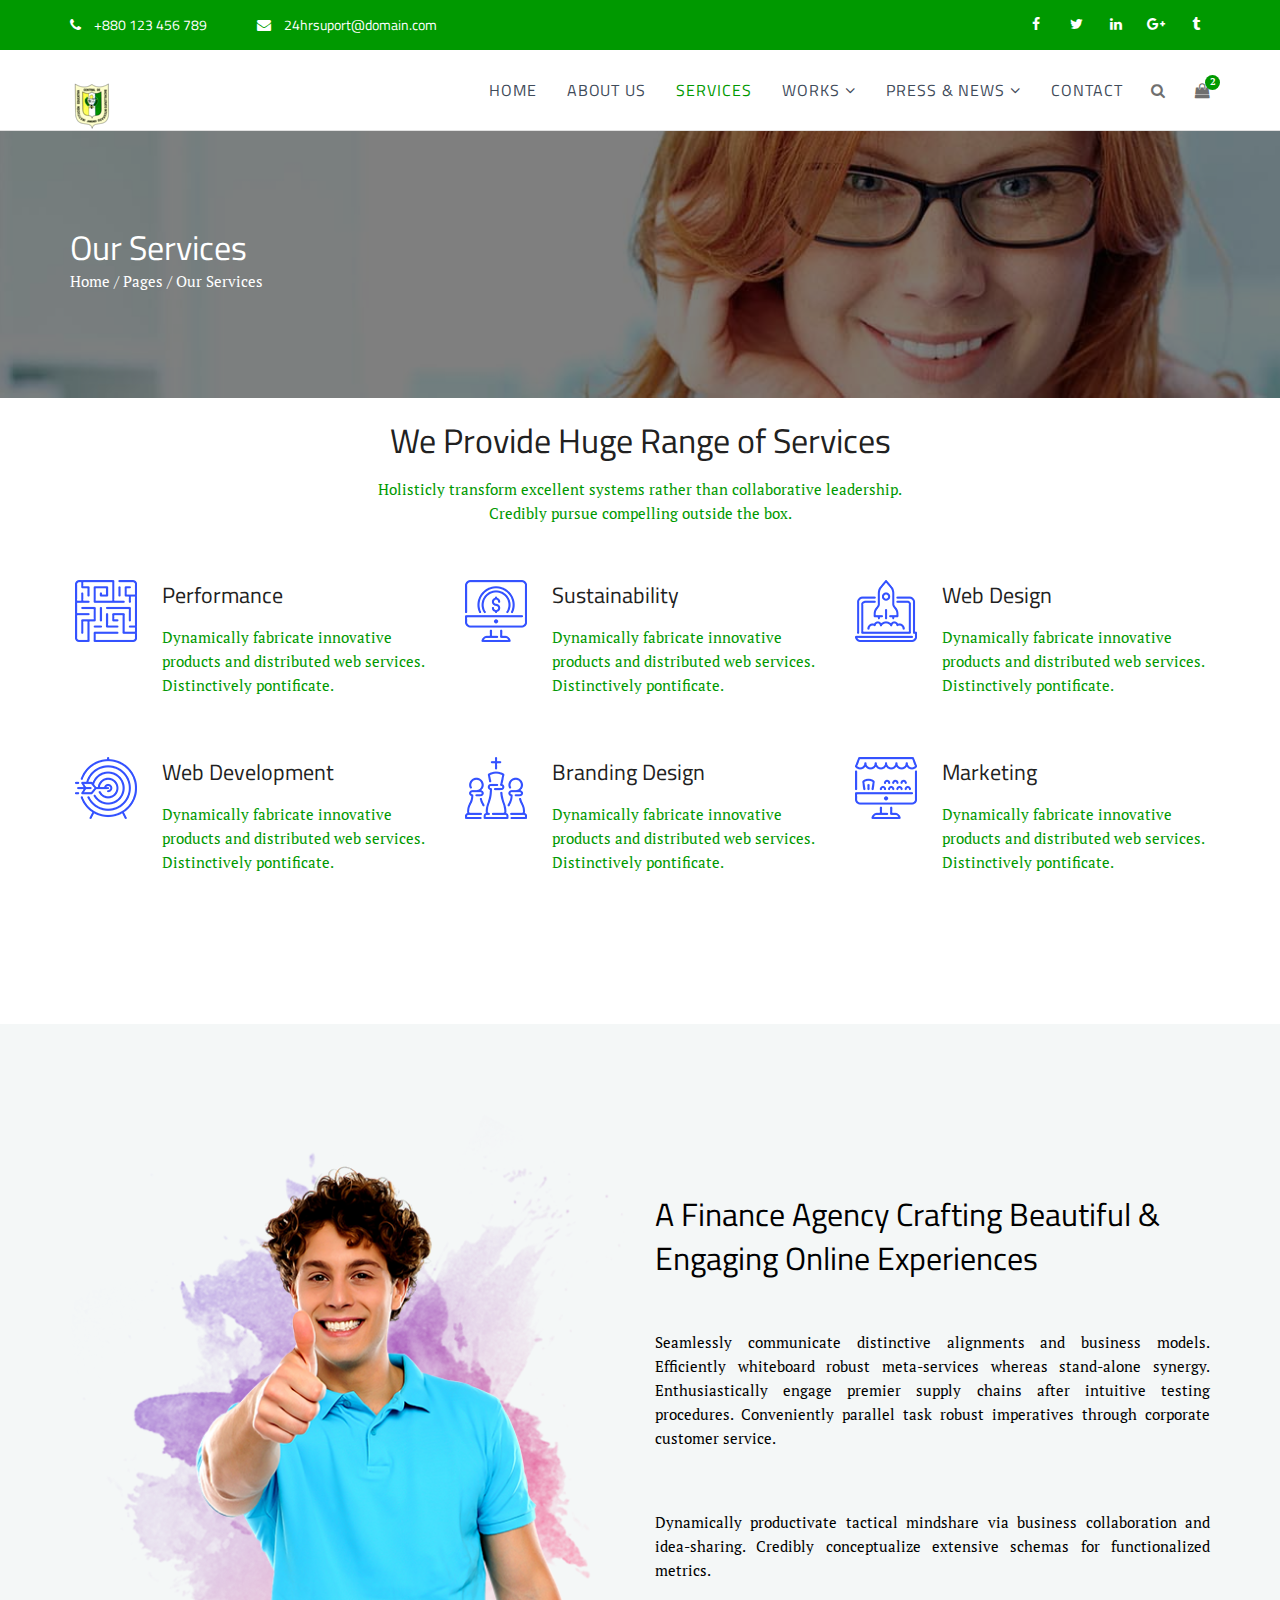
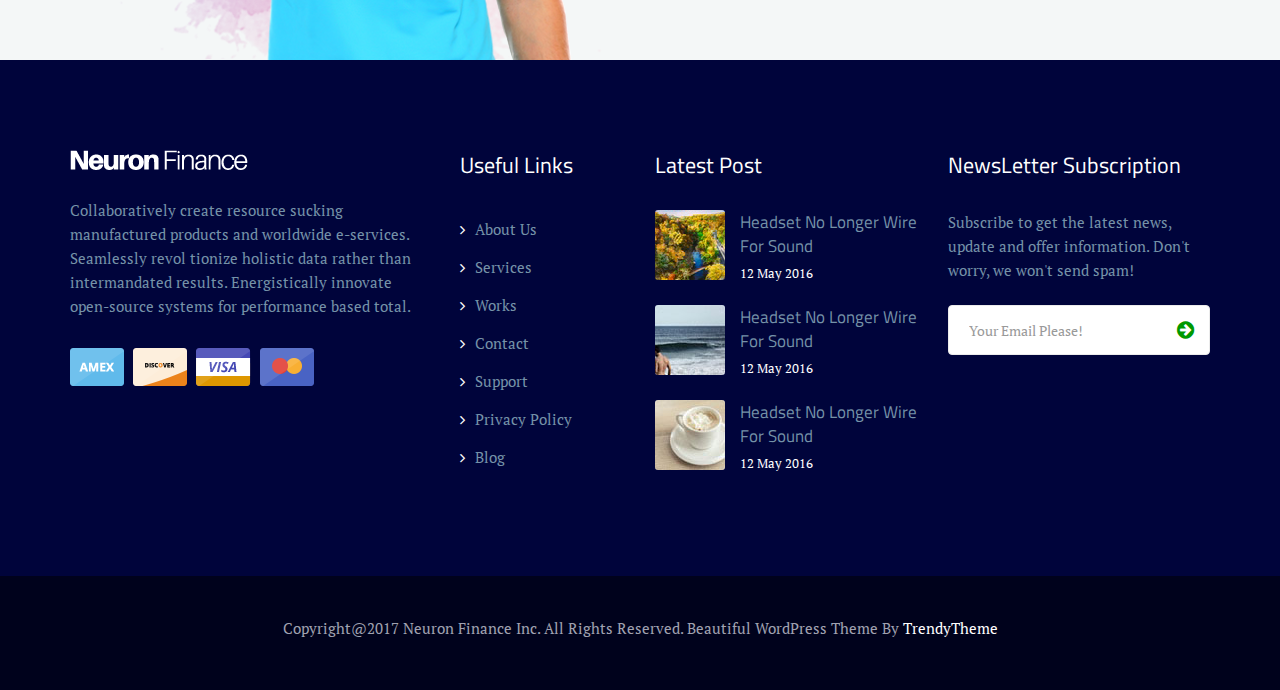
==== services.html @ 50c9bd7b "Initial commit web html template" ====
<!DOCTYPE html>
<html lang="en">
	<head>
		<meta charset="utf-8">
		<meta http-equiv="X-UA-Compatible" content="IE=edge">
		<meta name="viewport" content="width=device-width, initial-scale=1">
        <meta name="description" content="Neuron Finance is a finance, corporate and business HTML template">
        <meta name="keywords" content="advisor, corporate accountant, finance, financial, insurance, investment, consultation">
        <meta name="author" content="trendytheme.net">

		<title>Neuron Finance</title>

        <!--  favicon -->
        <link rel="shortcut icon" href="assets/img/ico/favicon.png">
        <!--  apple-touch-icon -->
        <link rel="apple-touch-icon-precomposed" sizes="144x144" href="assets/img/ico/apple-touch-icon-144-precomposed.png">
        <link rel="apple-touch-icon-precomposed" sizes="114x114" href="assets/img/ico/apple-touch-icon-114-precomposed.png">
        <link rel="apple-touch-icon-precomposed" sizes="72x72" href="assets/img/ico/apple-touch-icon-72-precomposed.png">
        <link rel="apple-touch-icon-precomposed" href="assets/img/ico/apple-touch-icon-57-precomposed.png">

		<!-- animate CSS -->
		<link rel="stylesheet" href="assets/css/animate.min.css" media="all" />
		<!-- FontAwesome CSS -->
		<link rel="stylesheet" href="assets/fonts/font-awesome/css/font-awesome.min.css" media="all" />
		<!-- Owl Carousel -->
		<link rel="stylesheet" href="assets/css/owl.carousel.min.css" media="all" />
		<!-- Bootsnav Menu -->
		<link rel="stylesheet" href="assets/css/bootsnav.css" media="all" />
		<!-- Bootstrap -->
		<link rel="stylesheet"  href="assets/bootstrap/css/bootstrap.min.css" media="all" />
		<!-- Style CSS -->
		<link rel="stylesheet" type="text/css" href="style.css" media="all" />


		<!-- HTML5 shim and Respond.js for IE8 support of HTML5 elements and media queries -->
		<!-- WARNING: Respond.js doesn't work if you view the page via file:// -->
		<!--[if lt IE 9]>
		  <script src="https://oss.maxcdn.com/html5shiv/3.7.3/html5shiv.min.js"></script>
		  <script src="https://oss.maxcdn.com/respond/1.4.2/respond.min.js"></script>
		<![endif]-->
	</head>


	<body>
	
		<!-- ::::::::::::::::::::: Header Section:::::::::::::::::::::::::: -->
		<header>
			<!-- start top bar -->
			<div class="header-top-area">
				<div class="container">
					<div class="row">
						<div class="col-sm-8 hidden-xs">
							<div class="contact">
								<p>
									<i class="fa fa-phone"></i>
									+880 123 456 789
								</p>
								<p>
									<i class="fa fa-envelope"></i>
									<a href="#">24hrsuport@domain.com</a>
								</p>
							</div><!-- /.contact -->
						</div><!-- /.col-sm-8 -->
						
						<div class="col-sm-4">
							<div class="social-icon">
								<ul>
									<li><a href=""><i class="fa fa-facebook"></i></a></li>
									<li><a href=""><i class="fa fa-twitter"></i></a></li>
									<li><a href=""><i class="fa fa-linkedin"></i></a></li>
									<li><a href=""><i class="fa fa-google-plus"></i></a></li>
									<li><a href=""><i class="fa fa-tumblr"></i></a></li>
								</ul>
							</div><!-- /.social-icon -->
						</div><!-- /.col-sm-4 -->
					</div><!-- /.row -->
				</div><!-- /.container -->
			</div><!-- end top bar -->
			
	        <!-- Start Navigation -->
	        <nav class="navbar navbar-default navbar-sticky bootsnav">
	            <!-- Start Top Search -->
	            <div class="top-search">
	                <div class="container">
	                    <div class="input-group">
	                        <span class="input-group-addon"><i class="fa fa-search"></i></span>
	                        <input type="text" class="form-control" placeholder="Search">
	                        <span class="input-group-addon close-search"><i class="fa fa-times"></i></span>
	                    </div>
	                </div>
	            </div>
	            <!-- End Top Search -->

	            <div class="container">
	                <!-- Start Atribute Navigation -->
	                <div class="attr-nav">
	                    <ul>
	                        <li class="search"><a href="#"><i class="fa fa-search"></i></a></li>
	                        <li class="dropdown">
	                            <a href="#" class="dropdown-toggle" data-toggle="dropdown" >
	                                <i class="fa fa-shopping-bag"></i>
	                                <span class="badge">2</span>
	                            </a>
	                            <ul class="dropdown-menu cart-list">
	                                <li>
	                                    <a href="#" class="photo"><img src="assets/img/cart-1.jpg" class="cart-thumb" alt="" /></a>
	                                    <h2><a href="#">Denim SlimFit Shirt </a></h2>
	                                    <p>2x - <span class="price">$19.99</span></p>
	                                </li>
	                                <li>
	                                    <a href="#" class="photo"><img src="assets/img/cart-3.jpg" class="cart-thumb" alt="" /></a>
	                                    <h2><a href="#">Denim Polo Shirt</a></h2>
	                                    <p>2x - <span class="price">$12.99</span></p>
	                                </li>
	                                <li class="total">
	                                    <span class="pull-right"><strong>Total</strong>: $320.00</span>
	                                    <a href="#" class="btn btn-primary btn-sm btn-cart">Cart</a>
	                                </li>
	                            </ul>
	                        </li>
	                    </ul>
	                </div>
	                <!-- End Atribute Navigation -->

	                <!-- Start Header Navigation -->
	                <div class="navbar-header">
	                    <button type="button" class="navbar-toggle" data-toggle="collapse" data-target="#navbar-menu">
	                        <i class="fa fa-bars"></i>
	                    </button>
	                    <a class="navbar-brand" href="index.html"><img src="assets/img/logo.png" class="logo logo-scrolled" alt=""></a>
	                </div>
	                <!-- End Header Navigation -->

	                <!-- Collect the nav links, forms, and other content for toggling -->
	                <div class="collapse navbar-collapse" id="navbar-menu">
	                    <ul class="nav navbar-nav navbar-right" data-in="" data-out="">
	                        <li><a href="index.html">Home</a></li>
	                        <li><a href="about.html">About Us</a></li>
	                        <li class="active"><a href="services.html">Services</a></li>
	                        <li class="dropdown">
	                            <a href="#" class="dropdown-toggle" data-toggle="dropdown" >Works</a>
	                            <ul class="dropdown-menu">
	                                <li><a href="portfolio.html">Work Showcase</a></li>
	                                <li><a href="portfolio-details.html">Work Details</a></li>
	                            </ul>
	                        </li>
	                        <li class="dropdown">
	                            <a href="#" class="dropdown-toggle" data-toggle="dropdown" >Press &amp; News</a>
	                            <ul class="dropdown-menu">
	                                <li><a href="blog.html">News Standard</a></li>
	                                <li><a href="blog-details.html">News Details</a></li>
	                                <li><a href="typography.html">Typography</a></li>
	                            </ul>
	                        </li>
	                        <li><a href="contact.html">Contact</a></li>
	                    </ul>
	                </div><!-- /.navbar-collapse -->
	            </div>
	        </nav>
	        <!-- End Navigation -->
	        <div class="clearfix"></div>
		</header> <!-- end header -->

		<!-- ::::::::::::::::::::: start breadcrumb:::::::::::::::::::::::::: -->
		<section class="page-title">
			<div class="container">
				<div class="row">
					<div class="col-md-12">
						<!-- breadcrumb content -->
						<div class="page-breadcrumbd">
							<h2>Our Services</h2>
							<p><a href="index.html">Home</a> / <a href="">Pages</a> / Our Services</p>
						</div><!-- end breadcrumb content -->
					</div>
				</div>
			</div>
		</section><!-- end breadcrumb -->
	

		<!-- ::::::::::::::::::::: Services Section:::::::::::::::::::::::::: -->
		<section class="section-padding">
			<div class="container">
				<div class="row">
					<div class="col-md-offset-2 col-md-8 col-lg-offset-3 col-lg-6">
						<!-- service title -->
						<div class="template-title text-center">
							<h2>We Provide Huge Range of Services</h2>
							<p>Holisticly transform excellent systems rather than collaborative leadership. Credibly pursue compelling outside the box.</p>
						</div>
					</div>
				</div>
				
				<div class="row">
					<!-- single service -->
					<div class="col-sm-6 col-md-4">
						<div class="services-tiem">
							<img class="hvr-buzz-out" src="assets/img/services/1.png" alt="" />
							<h3><a href="">Performance</a></h3>
							<p>Dynamically fabricate innovative products and distributed web services. Distinctively pontificate.</p>
						</div>
					</div>
					<!-- single service -->
					<div class="col-sm-6 col-md-4">
						<div class="services-tiem">
							<img src="assets/img/services/2.png" alt="" />
							<h3><a href="">Sustainability</a></h3>
							<p>Dynamically fabricate innovative products and distributed web services. Distinctively pontificate.</p>
						</div>
					</div>
					<!-- single service -->
					<div class="col-sm-6 col-md-4">
						<div class="services-tiem">
							<img src="assets/img/services/3.png" alt="" />
							<h3><a href="">Web Design</a></h3>
							<p>Dynamically fabricate innovative products and distributed web services. Distinctively pontificate.</p>
						</div>
					</div>
					<!-- single service -->
					<div class="col-sm-6 col-md-4">
						<div class="services-tiem">
							<img src="assets/img/services/4.png" alt="" />
							<h3><a href="">Web Development</a></h3>
							<p>Dynamically fabricate innovative products and distributed web services. Distinctively pontificate.</p>
						</div>
					</div>
					<!-- single service -->
					<div class="col-sm-6 col-md-4">
						<div class="services-tiem">
							<img src="assets/img/services/5.png" alt="" />
							<h3><a href="">Branding Design</a></h3>
							<p>Dynamically fabricate innovative products and distributed web services. Distinctively pontificate.</p>
						</div>
					</div>
					<!-- single service -->
					<div class="col-sm-6 col-md-4">
						<div class="services-tiem">
							<img src="assets/img/services/6.png" alt="" />
							<h3><a href="">Marketing </a></h3>
							<p>Dynamically fabricate innovative products and distributed web services. Distinctively pontificate.</p>
						</div>
					</div>
				</div>
			</div>
		</section><!-- end services section -->
	

		<!-- ::::::::::::::::::::: Block Content :::::::::::::::::::::::::: -->
		<section class="block block2">
			<div class="container">
				<div class="row">
					<!-- block image -->
					<div class="col-md-6">
						<div class="block-img">
							<img src="assets/img/homepageblock2.png" alt="" />
						</div>
					</div>
					<!-- block content -->
					<div class="col-md-6">
						<div class="block-text">
							<h2>A Finance Agency Crafting Beautiful & Engaging Online Experiences</h2>
							<p>Seamlessly communicate distinctive alignments and business models. Efficiently whiteboard robust meta-services whereas stand-alone synergy. Enthusiastically engage premier supply chains after intuitive testing procedures. Conveniently parallel task robust imperatives through corporate customer service. </p> 
							
							<p>Dynamically productivate tactical mindshare via business collaboration and idea-sharing. Credibly conceptualize extensive schemas for functionalized metrics. </p>
						</div>
					</div>
					
				</div>
			</div>
		</section><!-- block area end -->


		<!-- ::::::::::::::::::::: Footer Section:::::::::::::::::::::::::: -->
		<footer>
			<div class="primary-footer">
				<div class="container">
					<div class="row">
						<!-- start single footer widget -->
						<div class="col-sm-6 col-md-4">
							<div class="footer-widget about-us">
								<a href="index.html"><img src="assets/img/logo-white.png" alt="" /></a>
								<p>Collaboratively create resource sucking manufactured products and worldwide e-services. Seamlessly revol tionize holistic data rather than intermandated results. Energistically innovate open-source systems for performance based total.</p>
								<div class="online-card">
									<a href="#"><img src="assets/img/online-card/1.png" alt="" /></a>
									<a href="#"><img src="assets/img/online-card/2.png" alt="" /></a>
									<a href="#"><img src="assets/img/online-card/3.png" alt="" /></a>
									<a href="#"><img src="assets/img/online-card/4.png" alt="" /></a>
								</div>
							</div>
						</div><!-- end single footer widget -->
						
						<!-- start single footer widget -->
						<div class="col-sm-6 col-md-2">
							<div class="footer-widget usefull-link">
								<h3>Useful Links</h3>
								<ul> 
									<li><a href="#"><i class="fa fa-angle-right"></i>About Us</a></li>
									<li><a href="#"><i class="fa fa-angle-right"></i>Services</a></li>
									<li><a href="#"><i class="fa fa-angle-right"></i>Works</a></li>
									<li><a href="#"><i class="fa fa-angle-right"></i>Contact</a></li>
									<li><a href="#"><i class="fa fa-angle-right"></i>Support</a></li>
									<li><a href="#"><i class="fa fa-angle-right"></i>Privacy Policy</a></li>
									<li><a href="#"><i class="fa fa-angle-right"></i>Blog</a></li>
								</ul>
							</div>
						</div><!-- end single footer widget -->
						
						<!-- start single footer widget -->
						<div class="col-sm-6 col-md-3">
							<div class="footer-widget latest-post">
								<h3>Latest Post</h3>
								<ul>
									<li>
										<img src="assets/img/latest-post/1.png" alt="" />
										<p><a href="#">Headset No Longer Wire For Sound</a></p>
										<span>12 May 2016</span>
										
									</li>
									<li>
										<img src="assets/img/latest-post/2.png" alt="" />
										<p><a href="#">Headset No Longer Wire For Sound</a></p>
										<span>12 May 2016</span>
										
									</li>
									<li>
										<img src="assets/img/latest-post/3.png" alt="" />
										<p><a href="#">Headset No Longer Wire For Sound</a></p>
										<span>12 May 2016</span>
										
									</li>
									
								</ul>
							</div>
						</div><!-- end single footer widget -->
						
						<!-- start single footer widget -->
						<div class="col-sm-6 col-md-3">
							<div class="footer-widget news-letter">
								<h3>NewsLetter Subscription</h3>
								<p>Subscribe to get the latest news, update and offer information. Don't worry, we won't send spam!</p>

								<form class="subscribe-form mailchimp" method="post">
                                    <div class="clearfix">
                                        <div class="input-wrapper">
                                          <label class="sr-only" for="email">Email</label>
                                          <input id="subscribeEmail" type="email" name="subscribeEmail" class="validate form-control" placeholder="Your Email Please!">
                                          <button type="submit"><i class="fa fa-arrow-circle-right"></i></button>
                                        </div>
                                    </div>
                                    <!-- to showing success messages -->
                                    <p class="subscription-success"></p>
								</form>
							</div><!-- /.news-letter -->
						</div><!-- end single footer widget -->
					</div><!-- /.row -->
				</div><!-- /.container -->
			</div><!-- /.primary-footer -->

			<!-- footer copyright area -->
			<div class="copyright-wrapper text-center">
				<div class="container">
					<div class="row">
						<div class="col-md-12">
							<p>Copyright@2017 Neuron Finance Inc. All Rights Reserved. Beautiful WordPress Theme By <a href="#">TrendyTheme</a></p>
						</div>
					</div><!-- /.row -->
				</div><!-- /.container -->
			</div><!-- ./end copyright-wrapper -->
		</footer>


		<!-- preloader -->
		<div id="loading">
			<div id="loading-center">
				<div id="loading-center-absolute">
					<div class="object" id="object_four"></div>
					<div class="object" id="object_three"></div>
					<div class="object" id="object_two"></div>
					<div class="object" id="object_one"></div>
				</div>
			</div>
		</div>

		<!-- main jQuery -->
		<script src="assets/js/jquery-2.1.3.min.js"></script>
		<script src="assets/bootstrap/js/bootstrap.min.js"></script>
		<script src="assets/js/bootsnav.js"></script>
		<script src="assets/js/owl.carousel.min.js"></script>
		<script src="assets/js/wow.min.js"></script>
        <script src="assets/js/ajaxchimp.js"></script>
        <script src="assets/js/ajaxchimp-config.js"></script> 
		<script src="assets/js/script.js"></script>
	</body>
</html>
---- assets/css/bootsnav.css ----
/* ==============================================================

Template name : Bootsnav - Multi Purpose Header
Categorie : Bootstrap Menu in CSS
Author : adamnurdin01
Version : v.1.2
Created : 2016-06-02
Last update : 2016-10-19

============================================================== */

/* MEGAMENU STYLE
=================================*/
nav.bootsnav .dropdown.megamenu-fw {
    position: static;
}

nav.bootsnav .container {
    position: relative;
}

nav.bootsnav .megamenu-fw .dropdown-menu {
    left: auto;
}

nav.bootsnav .megamenu-content {
    padding: 15px;
    width: 100% !important;
}

nav.bootsnav .megamenu-content .title{
    margin-top: 0;
}

nav.bootsnav .dropdown.megamenu-fw .dropdown-menu {
    left: 0;
    right: 0;
}

/* Navbar
=================================*/
nav.navbar.bootsnav{
    margin-bottom: 0;
    -moz-border-radius: 0px;
    -webkit-border-radius: 0px;
    -o-border-radius: 0px;
    border-radius: 0px;
    background-color: #fff;
    border: none;
    border-bottom: solid 1px #e0e0e0;
    z-index: 100;
}

nav.navbar.bootsnav ul.nav > li > a{
    color: #6f6f6f;
    background-color: transparent !important;
}

nav.navbar.bootsnav ul.nav li.megamenu-fw > a:hover,
nav.navbar.bootsnav ul.nav li.megamenu-fw > a:focus,
nav.navbar.bootsnav ul.nav li.active > a:hover,
nav.navbar.bootsnav ul.nav li.active > a:focus,
nav.navbar.bootsnav ul.nav li.active > a{
    background-color: transparent;
}

nav.navbar.bootsnav .navbar-toggle{
    background-color: transparent !important;
    border: none;
    padding: 0;
    font-size: 18px;
    position: relative;
    top: 5px;
}

nav.navbar.bootsnav ul.nav .dropdown-menu .dropdown-menu{
    top: 0;
    left: 100%;
}

nav.navbar.bootsnav ul.nav ul.dropdown-menu > li > a{
    white-space:normal;
}


ul.menu-col{
    padding: 0;
    margin: 0;
    list-style: none;
}

ul.menu-col li a{
    color: #6f6f6f;
}

ul.menu-col li a:hover,
ul.menu-col li a:focus{
    text-decoration: none;
}

/* Navbar Full
=================================*/

#navbar-menu {
    -webkit-animation-duration: .3s;
    animation-duration: .3s;
}

nav.bootsnav.navbar-full{
    padding-bottom: 10px;
    padding-top: 10px;
}

nav.bootsnav.navbar-full .navbar-header{
    display: block;
    width: 100%;
}

nav.bootsnav.navbar-full .navbar-toggle{
    display: inline-block;
    margin-right: 0;
    position: relative;
    top: 0;
    font-size: 24px;
    -webkit-transition: all 1s ease-in-out;
    -moz-transition: all 1s ease-in-out;
    -o-transition: all 1s ease-in-out;
    -ms-transition: all 1s ease-in-out;
    transition: all 1s ease-in-out;
}

nav.bootsnav.navbar-full .navbar-collapse{
    position: fixed;
    width: 100%;
    height: 100% !important;
    top: 0;
    left: 0;
    padding: 0;
    display: none !important;
    z-index: 9;
}

nav.bootsnav.navbar-full .navbar-collapse.in{
    display: block !important;
}

nav.bootsnav.navbar-full .navbar-collapse .nav-full{
    overflow: auto;
}

nav.bootsnav.navbar-full .navbar-collapse .wrap-full-menu{
    display: table-cell;
    vertical-align: middle;
    background-color: #fff;
    overflow: auto;
}

nav.bootsnav.navbar-full .navbar-collapse .nav-full::-webkit-scrollbar {
    width: 0;
}

nav.bootsnav.navbar-full .navbar-collapse .nav-full::-moz-scrollbar {
    width: 0;
}

nav.bootsnav.navbar-full .navbar-collapse .nav-full::-ms-scrollbar {
    width: 0;
}

nav.bootsnav.navbar-full .navbar-collapse .nav-full::-o-scrollbar {
    width: 0;
}


nav.bootsnav.navbar-full .navbar-collapse ul.nav{
    display: block;
    width: 100%;
    overflow: auto;
}

nav.bootsnav.navbar-full .navbar-collapse ul.nav a:hover,
nav.bootsnav.navbar-full .navbar-collapse ul.nav a:focus,
nav.bootsnav.navbar-full .navbar-collapse ul.nav a{
    background-color: transparent;
}

nav.bootsnav.navbar-full .navbar-collapse ul.nav > li{
    float: none;
    display: block;
    text-align: center;
}

nav.bootsnav.navbar-full .navbar-collapse ul.nav > li > a{
    display: table;
    margin: auto;
    text-transform: uppercase;
    font-weight: bold;
    letter-spacing: normal;
    font-size: 14px;
    padding: 15px 15px;
}

nav.bootsnav.navbar-full .navbar-collapse ul.nav > li > a:hover{
    letter-spacing: 7px;
}

nav.bootsnav.navbar-full .navbar-collapse ul.nav > li.close-full-menu > a:hover{
    letter-spacing: normal;
}

li.close-full-menu > a{
    padding-top: 0px !important;
    padding-bottom: 0px !important;
}

li.close-full-menu > a i{
    font-size: 32px;
}

li.close-full-menu{
    padding-top: 30px !important;
    padding-bottom: 30px !important;
}



/* Atribute Navigation
=================================*/
.attr-nav{
    float: right;
    display: inline-block;
    margin-left: 13px;
    margin-right: -15px;
}

.attr-nav > ul{
    padding: 0;
    margin: 0 0 -7px 0;
    list-style: none;
    display: inline-block;
}

.attr-nav > ul > li{
    float: left;
    display: block;
}

.attr-nav > ul > li > a{
    color: #6f6f6f;
    display: block;
    padding: 28px 15px;
    position: relative;
}

.attr-nav > ul > li > a span.badge{
    position: absolute;
    top: 50%;
    margin-top: -15px;
    right: 5px;
    font-size: 10px;
    padding: 0;
    width: 15px;
    height: 15px;
    padding-top: 2px;
}

.attr-nav > ul > li.dropdown ul.dropdown-menu{
    -moz-border-radius: 0px;
    -webkit-border-radius: 0px;
    -o-border-radius: 0px;
    border-radius: 0px;
    -moz-box-shadow: 0px 0px 0px;
    -webkit-box-shadow: 0px 0px 0px;
    -o-box-shadow: 0px 0px 0px;
    box-shadow: 0px 0px 0px;
    border: solid 1px #e0e0e0;
}

ul.cart-list{
    padding: 0 !important;
    width: 250px !important;
}

ul.cart-list > li{
    position: relative;
    border-bottom: solid 1px #efefef;
    padding: 15px 15px 23px 15px !important;
}

ul.cart-list > li > a.photo{
    padding: 0 !important;
    margin-right: 15px;
    float: left;
    display: block;
    width: 50px;
    height: 50px;
    left: 15px;
    top: 15px;
}

ul.cart-list > li img{
    width: 50px;
    height: 50px;
    border: solid 1px #efefef;
}

ul.cart-list > li > h6{
    margin: 0;
}

ul.cart-list > li > h6 > a.photo{
    padding: 0 !important;
    display: block;
}

ul.cart-list > li > p{
    margin-bottom: 0;
}

ul.cart-list > li.total{
    background-color: #f5f5f5;
    padding-bottom: 15px !important;
}

ul.cart-list > li.total > .btn{
    display: inline-block;
    border: none !important;
    height: auto !important;
}

ul.cart-list > li .price{
    font-weight: bold;
}

ul.cart-list > li.total > span{
    padding-top: 8px;
}

/* Top Search
=================================*/
.top-search{
    background-color: #222;
    padding: 10px 0;
    display: none;
}

.top-search input.form-control{
    background-color: transparent;
    border: none;
    -moz-box-shadow: 0px 0px 0px;
    -webkit-box-shadow: 0px 0px 0px;
    -o-box-shadow: 0px 0px 0px;
    box-shadow: 0px 0px 0px;
    color: #fff;
    height: 40px;
    padding: 0 15px;
}

.top-search .input-group-addon{
    background-color: transparent;
    border: none;
    color: #fff;
    padding-left: 0;
    padding-right: 0;
}

.top-search .input-group-addon.close-search{
    cursor: pointer;
}

/* Side Menu
=================================*/
body{
    -webkit-transition: all 0.3s ease-in-out;
    -moz-transition: all 0.3s ease-in-out;
    -o-transition: all 0.3s ease-in-out;
    -ms-transition: all 0.3s ease-in-out;
    transition: all 0.3s ease-in-out;
}

body.on-side{
    margin-left: -280px;
}

.side{
    position: fixed;
    overflow-y: auto;
    top: 0;
    right: -280px;
    width: 280px;
    padding: 25px 30px;
    height: 100%;
    display: block;
    background-color: #222;
    -webkit-transition: all 0.3s ease-in-out;
    -moz-transition: all 0.3s ease-in-out;
    -o-transition: all 0.3s ease-in-out;
    -ms-transition: all 0.3s ease-in-out;
    transition: all 0.3s ease-in-out;
    z-index: 9;
}

.side.on{
    right: 0;
}

.side .close-side{
    float: right;
    color: #fff;
    position: relative;
    z-index: 2;
    font-size: 16px;
}

.side .widget{
    position: relative;
    z-index: 1;
    margin-bottom: 25px;
}

.side .widget .title{
    color: #fff;
    margin-bottom: 15px;
    font-weight: bold;
}

.side .widget ul.link{
    padding: 0;
    margin: 0;
    list-style: none;
}

.side .widget p {
    color: #9f9f9f;
}

.side .widget ul.link li a{
    color: #9f9f9f;
    letter-spacing: 1px;
    padding: 5px 0;
    display: block;
}

.side .widget ul.link li a:focus,
.side .widget ul.link li a:hover{
    color: #fff;
    text-decoration: none;
}

/* Share
=================================*/
nav.navbar.bootsnav .share{
    padding: 0 30px;
    margin-bottom: 30px;
}

nav.navbar.bootsnav .share ul{
    display: inline-block;
    padding: 0;
    margin: 0 0 -7px 0;
    list-style: none;
}

nav.navbar.bootsnav .share ul > li{
    float: left;
    display: block;
    margin-right: 5px;
}

nav.navbar.bootsnav .share ul > li > a{
    display: table-cell;
    vertical-align: middle;
    text-align: center;
    width: 35px;
    height: 35px;
    -moz-border-radius: 50%;
    -webkit-border-radius: 50%;
    -o-border-radius: 50%;
    border-radius: 50%;
    background-color: #cfcfcf;
    color: #fff;
}

/* Transparent
=================================*/
nav.navbar.bootsnav.navbar-fixed{
    position: fixed;
    display: block;
    width: 100%;
}

nav.navbar.bootsnav.no-background{
    -webkit-transition: all 1s ease-in-out;
    -moz-transition: all 1s ease-in-out;
    -o-transition: all 1s ease-in-out;
    -ms-transition: all 1s ease-in-out;
    transition: all 1s ease-in-out;
}

/* Navbar Sticky
=================================*/
.wrap-sticky{
    position: relative;
    -webkit-transition: all 0.3s ease-in-out;
    -moz-transition: all 0.3s ease-in-out;
    -o-transition: all 0.3s ease-in-out;
    -ms-transition: all 0.3s ease-in-out;
    transition: all 0.3s ease-in-out;
}

.wrap-sticky nav.navbar.bootsnav{
    position: absolute;
    width: 100%;
    left: 0;
    top: 0;
}

.wrap-sticky nav.navbar.bootsnav.sticked{
    position: fixed;
    -webkit-transition: all 0.2s ease-in-out;
    -moz-transition: all 0.2s ease-in-out;
    -o-transition: all 0.2s ease-in-out;
    -ms-transition: all 0.2s ease-in-out;
    transition: all 0.2s ease-in-out;
}

body.on-side .wrap-sticky nav.navbar.bootsnav.sticked{
    left: -280px;
}

/* Navbar Responsive
=================================*/
@media (min-width: 1024px) and (max-width:1400px) {
    body.wrap-nav-sidebar .wrapper .container{
        width: 100%;
        padding-left: 30px;
        padding-right: 30px;
    }
}

@media (min-width: 1024px) {
    /* General Navbar
    =================================*/
    nav.navbar.bootsnav ul.nav .dropdown-menu .dropdown-menu{
        margin-top: -2px;
    }



    nav.navbar.bootsnav ul.nav.navbar-right .dropdown-left .dropdown-menu .dropdown-menu{
        left: -200px;
    }


    nav.navbar.bootsnav ul.nav.navbar-right .dropdown-menu{
        right: auto;
    }

    nav.navbar.bootsnav ul.nav.navbar-right .dropdown-left .dropdown-menu {
        right: 0;
        left: auto;
    }


    nav.navbar.bootsnav ul.nav > li > a{
        padding: 30px 15px;
        font-weight: 400;
        /*new added*/
        font-size: 12px;
        text-transform: uppercase;
        letter-spacing: 0.06em;
    }

    nav.navbar.bootsnav ul.nav > li.dropdown > a.dropdown-toggle:after{
        font-family: 'FontAwesome';
        content: "\f107";
        margin-left: 5px;
        margin-top: 2px;
    }

    nav.navbar.bootsnav li.dropdown ul.dropdown-menu{
        -moz-box-shadow: 0px 0px 0px;
        -webkit-box-shadow: 0px 0px 0px;
        -o-box-shadow: 0px 0px 0px;
        box-shadow: 0px 0px 0px;
        -moz-border-radius: 0px;
        -webkit-border-radius: 0px;
        -o-border-radius: 0px;
        border-radius: 0px;
        padding: 0;
        width: 200px;
        background: #fff;
        border: solid 1px #e0e0e0;
        /*border-top: solid 5px;*/
    }

    nav.navbar.bootsnav li.dropdown ul.dropdown-menu > li a:hover,
    nav.navbar.bootsnav li.dropdown ul.dropdown-menu > li a:hover{
        background-color: transparent;
    }

    nav.navbar.bootsnav li.dropdown ul.dropdown-menu > li > a{
        padding: 10px 15px;
        border-bottom: solid 1px #eee;
        color: #6f6f6f;
    }

    nav.navbar.bootsnav li.dropdown ul.dropdown-menu > li:last-child > a{
        border-bottom: none;
    }

    nav.navbar.bootsnav ul.navbar-right li.dropdown ul.dropdown-menu li a{
        text-align: left;
    }

    nav.navbar.bootsnav ul.navbar-right li.dropdown.dropdown-left ul.dropdown-menu li a{
        text-align: right;
    }

    nav.navbar.bootsnav li.dropdown ul.dropdown-menu li.dropdown > a.dropdown-toggle:before{
        font-family: 'FontAwesome';
        float: right;
        content: "\f105";
        margin-top: 0;
    }

    nav.navbar.bootsnav ul.navbar-right li.dropdown ul.dropdown-menu li.dropdown > a.dropdown-toggle:before{
        font-family: 'FontAwesome';
        float: right;
        content: "\f105";
        margin-top: 0;
    }

    nav.navbar.bootsnav ul.navbar-right li.dropdown.dropdown-left ul.dropdown-menu li.dropdown > a.dropdown-toggle:before{
        font-family: 'FontAwesome';
        float: left;
        content: "\f104";
        margin-top: 0;
    }

    nav.navbar.bootsnav li.dropdown ul.dropdown-menu ul.dropdown-menu{
        top: 1px;
    }

    nav.navbar.bootsnav ul.dropdown-menu.megamenu-content{
        padding: 0 15px !important;
    }

    nav.navbar.bootsnav ul.dropdown-menu.megamenu-content > li{
       padding: 25px 0 20px;
    }

    nav.navbar.bootsnav ul.dropdown-menu.megamenu-content.tabbed{
        padding: 0;
    }

    nav.navbar.bootsnav ul.dropdown-menu.megamenu-content.tabbed > li{
        padding: 0;
    }

    nav.navbar.bootsnav ul.dropdown-menu.megamenu-content .col-menu{
        padding: 0 30px;
        margin: 0 -0.5px;
        border-left: solid 1px #f0f0f0;
        border-right: solid 1px #f0f0f0;
    }

    nav.navbar.bootsnav ul.dropdown-menu.megamenu-content .col-menu:first-child{
        border-left: none;
    }

    nav.navbar.bootsnav ul.dropdown-menu.megamenu-content .col-menu:last-child{
        border-right: none;
    }

    nav.navbar.bootsnav ul.dropdown-menu.megamenu-content .content{
        display: none;
    }

    nav.navbar.bootsnav ul.dropdown-menu.megamenu-content .content ul.menu-col li a{
        text-align: left;
        padding: 10px 0;
        display: block;
        width: 100%;
        margin-bottom: 0;
        border-bottom: none;
        color: #6f6f6f;
    }

    nav.navbar.bootsnav.on ul.dropdown-menu.megamenu-content .content{
        display: block !important;
        height: auto !important;
    }

    /* Navbar Transparent
    =================================*/
    nav.navbar.bootsnav.no-background{
        background-color: transparent;
        border: none;
    }

    nav.navbar.bootsnav.navbar-transparent .attr-nav{
        padding-left: 15px;
        margin-left: 30px;
    }

    nav.navbar.bootsnav.navbar-transparent.white{
        background-color: rgba(255,255,255,0.3);
        border-bottom: solid 1px #bbb;
    }

    nav.navbar.navbar-inverse.bootsnav.navbar-transparent.dark,
    nav.navbar.bootsnav.navbar-transparent.dark{
        background-color: rgba(0,0,0,0.3);
        border-bottom: solid 1px #555;
    }

    nav.navbar.bootsnav.navbar-transparent.white .attr-nav{
        border-left: solid 1px #bbb;
    }

    nav.navbar.navbar-inverse.bootsnav.navbar-transparent.dark .attr-nav,
    nav.navbar.bootsnav.navbar-transparent.dark .attr-nav{
        border-left: solid 1px #555;
    }

    nav.navbar.bootsnav.no-background.white .attr-nav > ul > li > a,
    nav.navbar.bootsnav.navbar-transparent.white .attr-nav > ul > li > a,
    nav.navbar.bootsnav.navbar-transparent.white ul.nav > li > a,
    nav.navbar.bootsnav.no-background.white ul.nav > li > a{
        color: #fff;
    }

    nav.navbar.bootsnav.navbar-transparent.dark .attr-nav > ul > li > a,
    nav.navbar.bootsnav.navbar-transparent.dark ul.nav > li > a{
        color: #eee;
    }

    nav.navbar.bootsnav.navbar-fixed.navbar-transparent .logo-scrolled,
    nav.navbar.bootsnav.navbar-fixed.no-background .logo-scrolled{
        display: none;
    }

    nav.navbar.bootsnav.navbar-fixed.navbar-transparent .logo-display,
    nav.navbar.bootsnav.navbar-fixed.no-background .logo-display{
        display: block;
    }

    nav.navbar.bootsnav.navbar-fixed .logo-display{
        display: none;
    }

    nav.navbar.bootsnav.navbar-fixed .logo-scrolled{
        display: block;
    }

    /* Atribute Navigation
    =================================*/
    .attr-nav > ul > li.dropdown ul.dropdown-menu{
        margin-top: 0;
        margin-left: 55px;
        width: 250px;
        left: -250px;
    }

    /* Menu Center
    =================================*/
    nav.navbar.bootsnav.menu-center .container{
        position: relative;
    }

    nav.navbar.bootsnav.menu-center ul.nav.navbar-center{
        float:none;
        margin: 0 auto;
        display: table;
        table-layout: fixed;
    }

    nav.navbar.bootsnav.menu-center .navbar-header,
    nav.navbar.bootsnav.menu-center .attr-nav{
        position: absolute;
    }

    nav.navbar.bootsnav.menu-center .attr-nav{
        right: 15px;
    }

    /* Navbar Brand top
    =================================*/
    nav.bootsnav.navbar-brand-top .navbar-header{
        display: block;
        width: 100%;
        text-align: center;
    }

    nav.bootsnav.navbar-brand-top ul.nav > li.dropdown > ul.dropdown-menu{
        margin-top: 0px;
    }

    nav.bootsnav.navbar-brand-top ul.nav > li.dropdown.megamenu-fw > ul.dropdown-menu{
        margin-top: 0;
    }

    nav.bootsnav.navbar-brand-top .navbar-header .navbar-brand{
        display: inline-block;
        float: none;
        margin: 0;
    }

    nav.bootsnav.navbar-brand-top .navbar-collapse{
        text-align: center;
    }

    nav.bootsnav.navbar-brand-top ul.nav{
        display: inline-block;
        float: none;
        margin: 0 0 -5px 0;
    }

    /* Navbar Center
    =================================*/
    nav.bootsnav.brand-center .navbar-header{
        display: block;
        width: 100%;
        position: absolute;
        text-align: center;
        top: 0;
        left: 0;
    }

    nav.bootsnav.brand-center .navbar-brand{
        display: inline-block;
        float: none;
    }

    nav.bootsnav.brand-center .navbar-collapse{
        text-align: center;
        display: inline-block;
        padding-left: 0;
        padding-right: 0;
    }

    nav.bootsnav.brand-center ul.nav > li.dropdown > ul.dropdown-menu{
        margin-top: 0px;
    }

    nav.bootsnav.brand-center ul.nav > li.dropdown.megamenu-fw > ul.dropdown-menu{
        margin-top: 0;
    }

    nav.bootsnav.brand-center .navbar-collapse .col-half{
        width: 50%;
        float: left;
        display: block;
    }

    nav.bootsnav.brand-center .navbar-collapse .col-half.left{
        text-align: right;
        padding-right: 100px;
    }

    nav.bootsnav.brand-center .navbar-collapse .col-half.right{
        text-align: left;
        padding-left: 100px;
    }

    nav.bootsnav.brand-center ul.nav{
        float: none !important;
        margin-bottom: -5px !important;
        display: inline-block !important;
    }

    nav.bootsnav.brand-center ul.nav.navbar-right{
        margin: 0;
    }

    nav.bootsnav.brand-center.center-side .navbar-collapse .col-half.left{
        text-align: left;
        padding-right: 100px;
    }

    nav.bootsnav.brand-center.center-side .navbar-collapse .col-half.right{
        text-align: right;
        padding-left: 100px;
    }

    /* Navbar Sidebar
    =================================*/
    body.wrap-nav-sidebar .wrapper{
        padding-left: 260px;
        overflow-x: hidden;
    }

    nav.bootsnav.navbar-sidebar{
        position: fixed;
        width: 260px;
        overflow: hidden;
        left: 0;
        padding: 0  0 0 0 !important;
        background: #fff;
        -moz-box-shadow: 1px 0px 1px 0px #eee;
        -webkit-box-shadow: 1px 0px 1px 0px #eee;
        -o-box-shadow: 1px 0px 1px 0px #eee;
        box-shadow: 1px 0px 1px 0px #eee;
    }

    nav.bootsnav.navbar-sidebar .scroller{
        width: 280px;
        overflow-y:auto;
        overflow-x: hidden;
    }

    nav.bootsnav.navbar-sidebar .container-fluid,
    nav.bootsnav.navbar-sidebar .container{
        padding: 0 !important;
    }

    nav.bootsnav.navbar-sidebar .navbar-header{
        float: none;
        display: block;
        width: 260px;
        padding: 10px 15px;
        margin: 10px 0 0 0 !important;
    }

    nav.bootsnav.navbar-sidebar .navbar-collapse{
        padding: 0 !important;
        width: 260px;
    }

    nav.bootsnav.navbar-sidebar ul.nav{
        float: none;
        display: block;
        width: 100%;
        padding: 0 15px !important;
        margin: 0 0 30px 0;
    }

    nav.bootsnav.navbar-sidebar ul.nav li{
        float: none !important;
    }

    nav.bootsnav.navbar-sidebar ul.nav > li > a{
        padding: 10px 15px;
        font-weight: bold;
    }

    nav.bootsnav.navbar-sidebar ul.nav > li.dropdown > a:after{
        float: right;
    }

    nav.bootsnav.navbar-sidebar ul.nav li.dropdown ul.dropdown-menu{
        left: 100%;
        top: 0;
        position: relative !important;
        left: 0 !important;
        width: 100% !important;
        height: auto !important;
        background-color: transparent;
        border: none !important;
        padding: 0;
        -moz-box-shadow: 0px 0px 0px;
        -webkit-box-shadow: 0px 0px 0px;
        -o-box-shadow: 0px 0px 0px;
        box-shadow: 0px 0px 0px;
    }

    nav.bootsnav.navbar-sidebar ul.nav .megamenu-content .col-menu{
        border: none !important;
    }

    nav.bootsnav.navbar-sidebar ul.nav > li.dropdown > ul.dropdown-menu{
        margin-bottom: 15px;
    }

    nav.bootsnav.navbar-sidebar ul.nav li.dropdown ul.dropdown-menu{
        padding-left: 0;
        float: none;
        margin-bottom: 0;
    }

    nav.bootsnav.navbar-sidebar ul.nav li.dropdown ul.dropdown-menu li a{
        padding:  5px 15px;
        color: #6f6f6f;
        border: none;
    }

    nav.bootsnav.navbar-sidebar ul.nav li.dropdown ul.dropdown-menu ul.dropdown-menu{
        padding-left: 15px;
        margin-top: 0;
    }

    nav.bootsnav.navbar-sidebar ul.nav li.dropdown ul.dropdown-menu li.dropdown > a:before{
        font-family: 'FontAwesome';
        content: "\f105";
        float: right;
    }

    nav.bootsnav.navbar-sidebar ul.nav li.dropdown.on ul.dropdown-menu li.dropdown.on > a:before{
        content: "\f107";
    }

    nav.bootsnav.navbar-sidebar ul.dropdown-menu.megamenu-content > li{
        padding: 0 !important;
    }

    nav.bootsnav.navbar-sidebar .dropdown .megamenu-content .col-menu{
        display: block;
        float: none !important;
        padding: 0;
        margin: 0;
        width: 100%;
    }

    nav.bootsnav.navbar-sidebar .dropdown .megamenu-content .col-menu .title{
        padding: 7px 0;
        text-transform: none;
        font-weight: 400;
        letter-spacing: 0px;
        margin-bottom: 0;
        cursor: pointer;
        color: #6f6f6f;
    }

    nav.bootsnav.navbar-sidebar .dropdown .megamenu-content .col-menu .title:before{
        font-family: 'FontAwesome';
        content: "\f105";
        float: right;
    }

    nav.bootsnav.navbar-sidebar .dropdown .megamenu-content .col-menu.on .title:before{
        content: "\f107";
    }

    nav.bootsnav.navbar-sidebar .dropdown .megamenu-content .col-menu{
        border: none;
    }

    nav.bootsnav.navbar-sidebar .dropdown .megamenu-content .col-menu .content{
        padding: 0 0 0 15px;
    }

    nav.bootsnav.navbar-sidebar .dropdown .megamenu-content .col-menu ul.menu-col li a{
        padding: 3px 0 !important;
    }
}

@media (max-width: 992px) {
    /* Navbar Responsive
    =================================*/
    nav.navbar.bootsnav .navbar-brand    {
        display: inline-block;
        float: none !important;
        margin: 0 !important;
    }

    nav.navbar.bootsnav .navbar-header {
        float: none;
        display: block;
        text-align: center;
        padding-left: 30px;
        padding-right: 30px;
    }

    nav.navbar.bootsnav .navbar-toggle {
        display: inline-block;
        float: left;
        margin-right: -200px;
        margin-top: 10px;
    }

    nav.navbar.bootsnav .navbar-collapse {
        border: none;
        margin-bottom: 0;
    }

    nav.navbar.bootsnav.no-full .navbar-collapse{
        max-height: 350px;
        overflow-y: auto !important;
    }

    nav.navbar.bootsnav .navbar-collapse.collapse {
        display: none !important;
    }

    nav.navbar.bootsnav .navbar-collapse.collapse.in {
        display: block !important;
    }

    nav.navbar.bootsnav .navbar-nav {
        float: none !important;
        padding-left: 30px;
        padding-right: 30px;
        margin: 0px -15px;
    }

    nav.navbar.bootsnav .navbar-nav > li {
        float: none;
    }

    nav.navbar.bootsnav li.dropdown a.dropdown-toggle:before{
        font-family: 'FontAwesome';
        content: "\f105";
        float: right;
        font-size: 16px;
        margin-left: 10px;
    }

    nav.navbar.bootsnav li.dropdown.on > a.dropdown-toggle:before{
        content: "\f107";
    }

    nav.navbar.bootsnav .navbar-nav > li > a{
        display: block;
        width: 100%;
        border-bottom: solid 1px #e0e0e0;
        padding: 10px 0;
        border-top: solid 1px #e0e0e0;
        margin-bottom: -1px;
    }

    nav.navbar.bootsnav .navbar-nav > li:first-child > a{
        border-top: none;
    }

    nav.navbar.bootsnav ul.navbar-nav.navbar-left > li:last-child > ul.dropdown-menu{
        border-bottom: solid 1px #e0e0e0;
    }

    nav.navbar.bootsnav ul.nav li.dropdown li a.dropdown-toggle{
        float: none !important;
        position: relative;
        display: block;
        width: 100%;
    }

    nav.navbar.bootsnav ul.nav li.dropdown ul.dropdown-menu{
        width: 100%;
        position: relative !important;
        background-color: transparent;
        float: none;
        border: none;
        padding: 0 0 0 15px !important;
        margin: 0 0 -1px 0 !important;
        -moz-box-shadow: 0px 0px 0px;
        -webkit-box-shadow: 0px 0px 0px;
        -o-box-shadow: 0px 0px 0px;
        box-shadow: 0px 0px 0px;
        -moz-border-radius: 0px 0px 0px;
        -webkit-border-radius: 0px 0px 0px;
        -o-border-radius: 0px 0px 0px;
        border-radius: 0px 0px 0px;
    }

    nav.navbar.bootsnav ul.nav li.dropdown ul.dropdown-menu  > li > a{
        display: block;
        width: 100%;
        border-bottom: solid 1px #e0e0e0;
        padding: 10px 0;
        color: #6f6f6f;
    }

    nav.navbar.bootsnav ul.nav ul.dropdown-menu li a:hover,
    nav.navbar.bootsnav ul.nav ul.dropdown-menu li a:focus{
        background-color: transparent;
    }

    nav.navbar.bootsnav ul.nav ul.dropdown-menu ul.dropdown-menu{
        float: none !important;
        left: 0;
        padding: 0 0 0 15px;
        position: relative;
        background: transparent;
        width: 100%;
    }

    nav.navbar.bootsnav ul.nav ul.dropdown-menu li.dropdown.on > ul.dropdown-menu{
        display: inline-block;
        margin-top: -10px;
    }

    nav.navbar.bootsnav li.dropdown ul.dropdown-menu li.dropdown > a.dropdown-toggle:after{
        display: none;
    }

    nav.navbar.bootsnav .dropdown .megamenu-content .col-menu .title{
        padding: 10px 15px 10px 0;
        line-height: 24px;
        text-transform: none;
        font-weight: 400;
        letter-spacing: 0px;
        margin-bottom: 0;
        cursor: pointer;
        border-bottom: solid 1px #e0e0e0;
        color: #6f6f6f;
    }

    nav.navbar.bootsnav .dropdown .megamenu-content .col-menu ul > li > a{
        display: block;
        width: 100%;
        border-bottom: solid 1px #e0e0e0;
        padding: 8px 0;
    }

   nav.navbar.bootsnav .dropdown .megamenu-content .col-menu .title:before{
        font-family: 'FontAwesome';
        content: "\f105";
        float: right;
        font-size: 16px;
        margin-left: 10px;
       position: relative;
       right: -15px;
    }

    nav.navbar.bootsnav .dropdown .megamenu-content .col-menu:last-child .title{
        border-bottom: none;
    }

    nav.navbar.bootsnav .dropdown .megamenu-content .col-menu.on:last-child .title{
        border-bottom: solid 1px #e0e0e0;
    }

    nav.navbar.bootsnav .dropdown .megamenu-content .col-menu:last-child ul.menu-col li:last-child a{
        border-bottom: none;
    }

    nav.navbar.bootsnav .dropdown .megamenu-content .col-menu.on .title:before{
        content: "\f107";
    }

    nav.navbar.bootsnav .dropdown .megamenu-content .col-menu .content{
        padding: 0 0 0 15px;
    }

    nav.bootsnav.brand-center .navbar-collapse{
        display: block;
    }

    nav.bootsnav.brand-center ul.nav{
        margin-bottom: 0px !important;
    }

    nav.bootsnav.brand-center .navbar-collapse .col-half{
        width: 100%;
        float: none;
        display: block;
    }

    nav.bootsnav.brand-center .navbar-collapse .col-half.left{
        margin-bottom: 0;
    }

    nav.bootsnav .megamenu-content{
        padding: 0;
    }

    nav.bootsnav .megamenu-content .col-menu{
        padding-bottom: 0;
    }

    nav.bootsnav .megamenu-content .title{
        cursor: pointer;
        display: block;
        padding: 10px 15px;
        margin-bottom: 0;
        font-weight: normal;
    }

    nav.bootsnav .megamenu-content .content{
        display: none;
    }

    .attr-nav{
        position: absolute;
        right: 60px;
    }

    .attr-nav > ul{
        padding: 0;
        margin: 0 -15px -7px 0;
    }

    .attr-nav > ul > li > a{
        padding: 16px 15px 15px;
    }

    .attr-nav > ul > li.dropdown > a.dropdown-toggle:before{
        display: none;
    }

    .attr-nav > ul > li.dropdown ul.dropdown-menu{
        margin-top: 2px;
        margin-left: 55px;
        width: 250px;
        left: -250px;
        border-top: solid 1px;
    }

    .top-search .container{
        padding: 0 45px;
    }

    /* Navbar full Responsive
    =================================*/
    nav.bootsnav.navbar-full ul.nav{
        margin-left: 0;
    }

    nav.bootsnav.navbar-full ul.nav > li > a{
        border: none;
    }

    nav.bootsnav.navbar-full .navbar-brand    {
        float: left !important;
        padding-left: 0;
    }

    nav.bootsnav.navbar-full .navbar-toggle {
        display: inline-block;
        float: right;
        margin-right: 0;
        margin-top: 10px;
    }

    nav.bootsnav.navbar-full .navbar-header {
        padding-left: 15px;
        padding-right: 15px;
    }

    /* Navbar Sidebar
    =================================*/
    nav.navbar.bootsnav.navbar-sidebar .share{
        padding: 30px 15px;
        margin-bottom: 0;
    }

    /* Tabs
    =================================*/
    nav.navbar.bootsnav .megamenu-content.tabbed{
        padding-left: 0 !mportant;
    }

    nav.navbar.bootsnav .tabbed > li{
        padding: 25px 0;
        margin-left: -15px !important;
    }

    /* Mobile Navigation
    =================================*/
    body > .wrapper{
        -webkit-transition: all 0.3s ease-in-out;
        -moz-transition: all 0.3s ease-in-out;
        -o-transition: all 0.3s ease-in-out;
        -ms-transition: all 0.3s ease-in-out;
        transition: all 0.3s ease-in-out;
    }

    body.side-right > .wrapper{
        margin-left: 280px;
        margin-right: -280px !important;
    }

    nav.navbar.bootsnav.navbar-mobile .navbar-collapse{
        position: fixed;
        overflow-y: auto !important;
        overflow-x: hidden !important;
        display: block;
        background: #fff;
        z-index: 99;
        width: 280px;
        height: 100% !important;
        left: -280px;
        top: 0;
        padding: 0;
        -webkit-transition: all 0.3s ease-in-out;
        -moz-transition: all 0.3s ease-in-out;
        -o-transition: all 0.3s ease-in-out;
        -ms-transition: all 0.3s ease-in-out;
        transition: all 0.3s ease-in-out;
    }

    nav.navbar.bootsnav.navbar-mobile .navbar-collapse.in{
        left: 0;
    }

    nav.navbar.bootsnav.navbar-mobile ul.nav{
        width: 293px;
        padding-right: 0;
        padding-left: 15px;
    }

    nav.navbar.bootsnav.navbar-mobile ul.nav > li > a{
        padding: 15px 15px;
    }

    nav.navbar.bootsnav.navbar-mobile ul.nav ul.dropdown-menu > li > a{
        padding-right: 15px !important;
        padding-top: 15px !important;
        padding-bottom: 15px !important;
    }

    nav.navbar.bootsnav.navbar-mobile ul.nav ul.dropdown-menu .col-menu .title{
        padding-right: 30px !important;
        padding-top: 13px !important;
        padding-bottom: 13px !important;
    }

    nav.navbar.bootsnav.navbar-mobile ul.nav ul.dropdown-menu .col-menu ul.menu-col li a{
        padding-top: 13px !important;
        padding-bottom: 13px !important;
    }

    nav.navbar.bootsnav.navbar-mobile .navbar-collapse [class*=' col-'] {
        width: 100%;
    }

    nav.navbar.bootsnav.navbar-fixed .logo-scrolled{
        display: block !important;
    }

    nav.navbar.bootsnav.navbar-fixed .logo-display{
        display: none !important;
    }

    nav.navbar.bootsnav.navbar-mobile .tab-menu,
    nav.navbar.bootsnav.navbar-mobile .tab-content{
        width: 100%;
        display: block;
    }
}

@media (max-width: 767px) {
    nav.navbar.bootsnav .navbar-header {
        padding-left: 15px;
        padding-right: 15px;
    }

    nav.navbar.bootsnav .navbar-nav {
        padding-left: 15px;
        padding-right: 15px;
    }

    .attr-nav{
        right: 30px;
    }

    .attr-nav > ul{
        margin-right: -10px;
    }

    .attr-nav > ul > li > a{
        padding: 16px 10px 15px;
        padding-left: 0 !important;
    }

    .attr-nav > ul > li.dropdown ul.dropdown-menu{
        left: -275px;
    }

    .top-search .container{
        padding: 0 15px;
    }

    nav.bootsnav.navbar-full .navbar-collapse{
        left: 15px;
    }

    nav.bootsnav.navbar-full .navbar-header{
        padding-right: 0;
    }

    nav.bootsnav.navbar-full .navbar-toggle {
        margin-right: -15px;
    }

    nav.bootsnav.navbar-full ul.nav > li > a{
        font-size: 18px !important;
        line-height: 14px !important;
        padding: 10px 10px !important;
    }

    /* Navbar Sidebar
    =================================*/
    nav.navbar.bootsnav.navbar-sidebar .share{
        padding: 30px 15px !important;
    }

    /* Navbar Sidebar
    =================================*/
    nav.navbar.bootsnav.navbar-sidebar .share{
        padding: 30px 0 !important;
        margin-bottom: 0;
    }

    nav.navbar.bootsnav.navbar-mobile.navbar-sidebar .share{
        padding: 30px 15px !important;
        margin-bottom: 0;
    }

    /* Mobile Navigation
    =================================*/
    body.side-right > .wrapper{
        margin-left: 280px;
        margin-right: -280px !important;
    }

    nav.navbar.bootsnav.navbar-mobile .navbar-collapse{
        margin-left: 0;
    }

    nav.navbar.bootsnav.navbar-mobile ul.nav{
        margin-left: -15px;
    }

    nav.navbar.bootsnav.navbar-mobile ul.nav{
        border-top: solid 1px #fff;
    }

    li.close-full-menu{
        padding-top: 15px !important;
        padding-bottom: 15px !important;
    }
}

@media (min-width: 480px) and (max-width: 640px) {
    nav.bootsnav.navbar-full ul.nav{
        padding-top: 30px;
        padding-bottom: 30px;
    }
}
---- style.css ----
/*
0 - 153 - 0     #009900 verde
241 - 241 - 10   #ffff00 amarillo
241 - 241 - 153   #ffff99 amarillo
====================================
[ CSS TABLE CONTENT ]
------------------------------------
    1.0 - General
    2.0 - Typography
    3.0 - Global Style
    4.0 - Header section 
    5.0 - Slider area
    6.0 - Block area
    7.0 - Intro section
    8.0 - Services area
    9.0 - Client logo
    10.0 - Accordian section
    11.0 - Portfolio section
    12.0 - Contact us
    13.0 - Testimonial section
    14.0 - Blog Section
    15.0 - footer section

-------------------------------------
[ END CSS TABLE CONTENT ]
=====================================
*/


/* Google Web Fonts */
@import url('https://fonts.googleapis.com/css?family=Titillium+Web:300,300i,400,400i,600,600i,700,700i,900');
@import url('https://fonts.googleapis.com/css?family=PT+Serif:400,400i,700,700i');

/* ================= General ==================== */
html,
body { 
	height: 100% 
}
body {
    font-family: 'PT Serif', serif;
	color: #009900;
	background: #fff;
	font-size: 15px;
	line-height: 24px;
	overflow-x: hidden;
    -webkit-text-size-adjust: 100%;
    -webkit-overflow-scrolling: touch;
    -webkit-font-smoothing: antialiased !important;
}

/* Link style
------------------------------ */
a{
	cursor: pointer;
}
a:focus {
	outline: 0 solid
}
a:hover {
	text-decoration: none
}

/* Transition elements
------------------------------ */
a,
.navbar a,
.form-control {
    -webkit-transition: all 0.3s ease;
    -moz-transition: all 0.3s ease;
    -ms-transition: all 0.3s ease;
    -o-transition: all 0.3s ease;
    transition: all 0.3s ease; 
}



/* ================ Typography ================== */
h1,
h2,
h3,
h4,
h5,
h6 {
	font-family: 'Titillium Web', sans-serif;
	color: #212121;
	margin: 0 0 15px;
}
h1{
	font-size: 40px;
	line-height: 50px;
}
h2{
	font-size: 34px;
	line-height: 44px;
}
h3{
	font-size: 22px;
	line-height: 30px;
}
h4{
	font-size: 20px;
	line-height: 26px;
}
h5{
	font-size: 18px;
	line-height: 22px;
}
h6{
	font-size: 16px;
	line-height: 20px;
}

.btn {
	color: #fff;
	padding: 14px 30px;
	text-transform: uppercase;
	letter-spacing: 4px;
	font-family: "Titillium Web",sans-serif;
	border-radius: 3px;
	box-shadow: 0 4px 5px rgba(34, 34, 34, 0.2);
}
.btn:hover {
    box-shadow: 0 8px 10px rgba(34, 34, 34, 0.2);
}
.btn-primary {
	background-color: #009900;
}
.btn-primary,
.btn-primary:hover,
.btn-primary:active,
.btn-primary:focus,
.btn-primary:active:focus, 
.btn-primary:active:hover {
    background-color: #009900;
    border-color: #009900;
}


.btn-sm {
    padding: 8px 20px;
    font-size: 12px;
    font-weight: 400;
}


/* ================ Global setting ================== */
input:focus, 
textarea:focus {
	outline: none;
}
.alert {
    padding: 12px 15px;
}

img {
    max-width: 100%;
    height: auto;
}

.form-group {
    margin-bottom: 30px;
}

.form-control {
    height: 50px;
    padding: 6px 20px;
    border: 1px solid #ebebeb;
    box-shadow: none;
}
.form-control:focus {
    border-color: transparent;
    -webkit-box-shadow: 0 1px 1px rgba(0,0,0,.075), 0 0 20px rgba(0,0,0,.3);
    box-shadow: 0 1px 1px rgba(0,0,0,.075), 0 0 20px rgba(0,0,0,.3);
}

.contact-form .form-group textarea {
    min-height: 210px;
    padding: 15px 20px;
    position: relative;
    z-index: 20;
}

@media (max-width: 991px) {
	.contact-form {
		margin-bottom: 30px;
	}
}


/* Remove Chrome Input Field's Unwanted Yellow Background Color */
input:-webkit-autofill, 
input:-webkit-autofill:hover, 
input:-webkit-autofill:focus {
    -webkit-box-shadow: 0 0 0px 1000px white inset !important;
}
/* helper classes */
.section-padding {
	padding-top: 20px;
	padding-bottom: 90px;
}

.darker-bg {
	background: #f4f7f7;
}

/* ================ Header section ================== */

/* header top bar 
------------------------*/
.header-top-area{
	height: 50px; 
	background: #009900;
	font-size: 14px; 
	color: #FFFFFF;
	font-family: "Titillium Web",sans-serif;
}
.contact p{
	float: left;
	margin-right: 50px;
	line-height: 50px;
	margin-bottom: 0px;
}

@media (max-width: 768px) {
	.contact p{
		line-height: 35px;
	}
}

.contact p i{
	margin-right: 10px;
}
.contact a{
	color: #fff;
}
.social-icon{
	margin-top: 10px;
}
.social-icon ul{
	float: right;
	list-style: none;
	padding: 0px;
	margin: 0px;
}

.social-icon ul li{
	float: left;
}
.social-icon ul li a{
	color: #fff;
	font-size: 14px;
	width: 28px; 
	height: 28px; 
	text-align: center;
	margin-left: 12px;
	display: block;
	line-height: 28px;
	transition: all .3s;
}
.social-icon ul li a:hover, 
.social-icon ul li.active a{
	background: #fff;
	color: #009900;
	border-radius: 3px;
}

@media (max-width: 768px) {
	.social-icon ul{
		float: none;
		text-align: center;
	}
	.social-icon ul li{
		float: none;
		display: inline-block;
	}
	.social-icon ul li a{
		text-align: center;
	}
	.header-top-area{
		height: 35px;
	}
	.social-icon {
		margin-top: 3px;
	}
}


/* ================ Navigation ================== */

nav.navbar.bootsnav ul.nav > li > a {
	color: #3f4b5a;
	font-family: 'Titillium Web', sans-serif;
}

nav.navbar.bootsnav ul.nav > li > a:hover,
nav.navbar.bootsnav ul.nav > li.active > a,
nav.navbar.bootsnav ul.nav > li>.dropdown-menu li > a:hover,
nav.navbar.bootsnav ul.nav > li>.dropdown-menu li.active > a,
nav.navbar.bootsnav ul.nav > li>.dropdown-menu.megamenu-content li > a:hover,
nav.navbar.bootsnav ul.nav > li>.dropdown-menu.megamenu-content .menu-col li.active > a {
    color: #009900;
}
.dropdown-menu.cart-list h2 {
	font-size: 16px;
	line-height: 20px;
	margin-bottom: 0;
}
.dropdown-menu.cart-list h2 a {
	color: #3f4b5a;
}
.dropdown-menu.cart-list h2 a:hover {
	color: #009900;
} 

@media (min-width: 993px) {
	nav.navbar.bootsnav ul.nav > li > a {
	    padding: 30px 15px;
	    font-weight: 400;
	    font-size: 16px;
	    text-transform: uppercase;
	    letter-spacing: 0.06em;
	}
}


@media (min-width: 768px) {
	.navbar>.container .navbar-brand, 
	.navbar>.container-fluid .navbar-brand {
	    margin-top: 15px;
	}
}

.attr-nav>ul>li>a span.badge{
    background-color: #009900;
}

ul.cart-list>li.total>a.btn {
    color: #fff !important;
}
ul.cart-list>li.total>a.btn:hover {
    background-color: #009900 !important;
}



/* ================ Slider area ================== */

.slider-bg1{
	background: url("assets/img/slider-bg/1.jpg") no-repeat;
}
.slider-bg2{
	background: url("assets/img/slider-bg/2.jpg") no-repeat;
}
.slider-bg3{
	background: url("assets/img/slider-bg/3.jpg") no-repeat;
}
.homepage-slider{
	width: 100%;
	height: 650px;
	position: relative;
	background-size: cover;
	background-position: center;
	z-index: 1;
}
.homepage-slider:after{
	content: "";
	position: absolute; 
	top: 0px; 
	left: 0px; 
	height: 100%; 
	width: 100%;
	background: rgba(46, 46, 46, .4);
	z-index: -1;
}
.display-table{
	display: table;
	width: 100%;
	height: 100%;
}
.display-table-cell{
	display: table-cell;
	vertical-align: middle;
}
.slider-content h1{
	color: #fff;
	font-size: 67px;
	font-weight: 700;
	line-height: 77px;
	margin-bottom: 55px;
}
.slider-content p{
	color: #fff;
	font-size: 20px;
	line-height: 30px;
	margin-bottom: 75px;
}
.slider-content a{
	border-radius: 5px;
	background: #FFF755; 
	padding: 15px 25px;
	border: none;
	color: #009900;
	font-family: "Titillium Web",sans-serif;
	-webkit-transition: all .3s;
	transition: all .3s;
	display: inline-block;
}
.slider-content a:hover {
	background: #009900;
}
.slider-content a i{
	padding-left: 8px;
}

@media (max-width: 768px) {
	.homepage-slider{
		height: 400px;
	}
	.slider-content h1{
		font-size: 30px;
		line-height: 33px;
		margin-bottom: 20px;
	}
	.slider-content p{
		margin-bottom: 20px;
		font-size: 15px;
		line-height: 24px;
	}
	.slider-content a{
		padding: 8px 15px;
	}
}

/* owl-carousel 
-----------------------------*/

.owl-nav div {
	display: inline-block;
	margin-top: -25px;
	position: absolute;
	top: 50%;
	transition: all .3s;
}
.owl-nav i {
	background: #FFF755 none repeat scroll 0 0;
	color: #009900;
	font-size: 40px;
	height: 50px;
	line-height: 50px;
	text-align: center;
	width: 50px;
	transition: all .3s;
	opacity: .5;
	border-radius: 3px;
}
.owl-nav i:hover{
	opacity: .9;
}
.owl-nav .owl-prev {
	left: -15px;
	opacity: 0;
}
.owl-nav .owl-next {
	right: -15px;
	opacity: 0;
}

.slider-area.owl-carousel {
	overflow: hidden;
}
.slider-area.owl-carousel:hover .owl-nav .owl-prev{
	left: 15px;
	opacity: 1;
}
.slider-area.owl-carousel:hover .owl-nav .owl-next{
	right: 15px;
	opacity: 1;
}

/* ================ Block area ================== */

.block.block2{
	padding: 40px 0px 0px;
	background: #F4F7F7;
}
.block2 .block-text {
	margin-top: 128px;
}

.block-text h2{
	margin-bottom: 50px; 
	color: #000;
}
.block-text p{
	margin-bottom: 60px;
	color: #000;
	text-align: justify;
}
.block.about-us-block .block-img {
	margin-top: 0px;
}
.block.about-us-block h2 {
	margin-top: 30px;
}
.block-img {
	margin-top: 50px;
}

@media (max-width: 768px) {
	.block2 .block-text {
		margin-top: 40px;
		color: #000;
	}
}
@media (min-width: 768px) {
	.block2 .block-text {
		margin-top: 50px;
		color: #000;
	}
}
@media (min-width: 992px) {
	.block2 .block-text {
		margin-top: 38px;
		color: #000;
	}
	.block-text h2{
		font-size: 28px;
		color: #000;
	}
}
@media (min-width: 1200px) {
	.block2 .block-text {
		margin-top: 128px;
		color: #000;
	}
	.block-text h2{
		font-size: 32px;
		color: #000;
	}
}

/* ================ Intro section ================== */

.intro-bg1{
	background: url("assets/img/LColcentral.png") no-repeat;
}
.intro-bg2{
	background: url("assets/img/intro/2.jpg") no-repeat;
}
.intro-bg3{
	background: url("assets/img/intro/3.jpg") no-repeat;
}

.intro-title p{
	margin-bottom: 50px;
}
.single-intro{
	overflow: hidden;
}
.intro-img{
	width: 100%;
	height: 222px;
	background-size: cover;
	background-position: center;
	position: relative;
	-webkit-transition: all .3s;
	transition: all .3s;
}
.intro-img:after{
	content: "";
	position: absolute;
	top: 0px; 
	left: 0px; 
	width: 100%;
	height: 100%;
	background: rgba(253, 251, 39, .8);
	-webkit-transition: .3s;
	transition: .3s;
	opacity: 0;
}
.single-intro:hover .intro-img:after{
	opacity: 1;
}
.single-intro:hover 
.intro-details{
	border-bottom: 4px solid #009900;
}
.intro-details{
	background: #fff none repeat scroll 0 0;
	border-radius: 4px;
	box-shadow: 0 2px 29px 0 rgba(15, 46, 64, 0.12);
	max-height: 210px;
	margin: -70px auto 30px;
	padding: 30px 25px;
	position: relative;
	width: 88%;
	overflow: hidden;
	border-bottom: 4px solid #fff;
	-webkit-transition: all .3s;
	transition: all .3s;
}
.intro-details h3{
	margin-top: 0;
}

/* ================ Services area ================== */

.template-title p{
	margin-bottom: 55px;
}
.services-tiem{
	margin-bottom: 50px;
	overflow: hidden;
}
.services-tiem img{
	float: left;
	margin-right: 25px;
	padding-left: 5px;
}
.services-tiem h3,.services-tiem p{
	margin-left: 92px;
	margin-top: 0px;
	transition: all .3s;
}
.services-tiem h3:hover{
	color: #000;
}
.services-tiem a{
	color: #212121;
	transition: all .3s;
}
.services-tiem a:hover{
	color: #009900;
}

/* ================= Client logo area ======================*/
.client-logo{
	padding: 80px 0px;
}
.client-logo img{
	height: auto;
	margin: 0 20px;
	-webkit-transition: all 0.3s ease 0s;
	transition: all 0.3s ease 0s;
	width: 16%;
}
.client-logo img:hover{
	-webkit-filter: grayscale(100%);
	filter: url('data:image/svg+xml;charset=utf-8,<svg xmlns="http://www.w3.org/2000/svg"><filter id="filter"><feColorMatrix type="matrix" color-interpolation-filters="sRGB" values="0.2126 0.7152 0.0722 0 0 0.2126 0.7152 0.0722 0 0 0.2126 0.7152 0.0722 0 0 0 0 0 1 0" /></filter></svg>#filter');
	filter: grayscale(100%);
}

/* services animation effect 
----------------------------------*/

@-webkit-keyframes hvr-buzz-out {
	10% {
		-webkit-transform: translateX(3px) rotate(2deg);
		transform: translateX(3px) rotate(2deg);
	}
	20% {
		-webkit-transform: translateX(-3px) rotate(-2deg);
		transform: translateX(-3px) rotate(-2deg);
	}
	30% {
		-webkit-transform: translateX(3px) rotate(2deg);
		transform: translateX(3px) rotate(2deg);
	}
	40% {
		-webkit-transform: translateX(-3px) rotate(-2deg);
		transform: translateX(-3px) rotate(-2deg);
	}
	50% {
		-webkit-transform: translateX(2px) rotate(1deg);
		transform: translateX(2px) rotate(1deg);
	}
	60% {
		-webkit-transform: translateX(-2px) rotate(-1deg);
		transform: translateX(-2px) rotate(-1deg);
	}
	70% {
		-webkit-transform: translateX(2px) rotate(1deg);
		transform: translateX(2px) rotate(1deg);
	}
	80% {
		-webkit-transform: translateX(-2px) rotate(-1deg);
		transform: translateX(-2px) rotate(-1deg);
	}
	90% {
		-webkit-transform: translateX(1px) rotate(0);
		transform: translateX(1px) rotate(0);
	}
	100% {
		-webkit-transform: translateX(-1px) rotate(0);
		transform: translateX(-1px) rotate(0);
	}
}
@keyframes hvr-buzz-out {
	10% {
		-webkit-transform: translateX(3px) rotate(2deg);
		transform: translateX(3px) rotate(2deg);
	}
	20% {
		-webkit-transform: translateX(-3px) rotate(-2deg);
		transform: translateX(-3px) rotate(-2deg);
	}
	30% {
		-webkit-transform: translateX(3px) rotate(2deg);
		transform: translateX(3px) rotate(2deg);
	}
	40% {
		-webkit-transform: translateX(-3px) rotate(-2deg);
		transform: translateX(-3px) rotate(-2deg);
	}
	50% {
		-webkit-transform: translateX(2px) rotate(1deg);
		transform: translateX(2px) rotate(1deg);
	}
	60% {
		-webkit-transform: translateX(-2px) rotate(-1deg);
		transform: translateX(-2px) rotate(-1deg);
	}
	70% {
		-webkit-transform: translateX(2px) rotate(1deg);
		transform: translateX(2px) rotate(1deg);
	}
	80% {
		-webkit-transform: translateX(-2px) rotate(-1deg);
		transform: translateX(-2px) rotate(-1deg);
	}
	90% {
		-webkit-transform: translateX(1px) rotate(0);
		transform: translateX(1px) rotate(0);
	}
	100% {
		-webkit-transform: translateX(-1px) rotate(0);
		transform: translateX(-1px) rotate(0);
	}
}
.services-tiem img {
	display: inline-block;
	vertical-align: middle;
	-webkit-transform: perspective(1px) translateZ(0);
	transform: perspective(1px) translateZ(0);
	box-shadow: 0 0 1px transparent;
}
.services-tiem:hover img {
	-webkit-animation-name: hvr-buzz-out;
	animation-name: hvr-buzz-out;
	-webkit-animation-duration: 0.75s;
	animation-duration: 0.75s;
	-webkit-animation-timing-function: linear;
	animation-timing-function: linear;
	-webkit-animation-iteration-count: 1;
	animation-iteration-count: 1;
}


/* ================ Breadcrumb style ================== */

.page-title{
	background: url("assets/img/breadcrumb.jpg") no-repeat;
	background-size: cover;
	background-position: center;
	padding: 95px 0px;
	color: #fff;
	z-index: 1;
	position: relative;
}
.page-title:after{
	position: absolute;
	content: "";
	top: 0px;
	left: 0px;
	right: 0px;
	height: 100%;
	background: rgba(0, 0, 0, .5);
	z-index: -1;
}
.page-breadcrumbd h2, .page-breadcrumbd a{
	margin: 0px;
	color: #fff;
}

/* ================ Accordian section ================== */
.panel-default > .panel-heading {
	background-color: #F4F7F7;
	border: none;
}
.panel-default {
	border: none;
	background: #F4F7F7;
}
.panel-heading {
	border-bottom: none;
	border-top-left-radius: 0px;
	border-top-right-radius: 0px;
	padding: 0px
}
.panel-title > a {
	background: #F4F7F7;
	display: block;
	padding: 10px 15px;
	color: #850509;
	font-size: 18px;
	position: relative;
}
.panel-title > a[aria-expanded=true]{
	background: #009900;
	color: #fff;
}
.panel-title > a[aria-expanded=true]:after{
	content: "-";
	background: #fff;
	color: #009900;
}
.panel-title > a:focus{
	text-decoration: none;
}
.panel-title > a:after{
	background: #009900 none repeat scroll 0 0;
	border-radius: 2px;
	color: #fff;
	content: "+";
	height: 20px;
	line-height: 16px;
	position: absolute;
	right: 15px;
	text-align: center;
	top: 9px;
	width: 20px;
	font-weight: bold;
}
.panel-group .panel + .panel {
	margin-top: 6px;
}
.accordian-right-content h2{
	margin-bottom: 13px;
}

/* ================ Portfolio section ================== */
.portfolio-item{
	position: relative;
	margin-bottom: 30px;
	overflow: hidden;
}
.portfolio-item::before{
	content: "";
	position: absolute;
	top: 0;
	left: 0;
	width: 100%;
	height: 100%;
	background: rgba(0, 153, 0, .9);
}
.portfolio-details {
    position: absolute;
    left: 0;
    bottom: -30%;
    width: 100%;
    padding: 20px;
}
.portfolio-item:hover .portfolio-details {
	bottom: 0;
}

.portfolio-details,
.portfolio-item::before {
	opacity: 0;
	visibility: hidden;
	-webkit-transition: all 0.3s ease;
	-moz-transition: all 0.3s ease;
	transition: all 0.3s ease;
}

.portfolio-item:hover::before,
.portfolio-item:hover .portfolio-details {
	opacity: 1;
	visibility: visible;
}

.portfolio-details h3 {
	margin: 0;
}
.portfolio-details span {
	display: block;
}
.portfolio-details h3 a,
.portfolio-details a {
	color: #fff;
}

/* portfolio-single-page 
------------------------------------*/
.single-portfolio-wrapper, 
.single-portfolio-wrapper a{
	font-family: "Titillium Web",sans-serif;
}

.single-portfolio-title a {
	color: #009900;
	font-size: 17px;
	font-weight: 500;
	text-transform: uppercase;
}
.single-portfolio-title h2 {
	font-size: 26px;
	margin-bottom: 20px;
	margin-top: 5px;
}
.portfolio-details-panel p {
	line-height: 27px;
	margin-bottom: 25px;
}
.portfolio-details-panel ul span {
	display: inline-block;
	width: 140px;
}
.portfolio-details-panel ul {
	color: #aaa;
	list-style: none;
	padding: 0px;
	margin-bottom: 30px;
}
.portfolio-details-panel ul span {
	color: #000;
	text-transform: uppercase;
}
.portfolio-details-panel ul li {
	padding-bottom: 15px;
}
.portfolio-details-panel ul a {
	color: #aaa;
	margin-right: 6px;
}
.portfolio-details-panel ul a:hover {
	color: #009900;
}

.single-portfolio-images img {
	margin-bottom: 30px;
}

.divider{
	background: #EEEEEE;
	display: block;
	width: 100%;
	height: 1px;
	margin: 10px 0px;
}
.company-address{
	margin: 0 15px;
}
.company-address ul{
	margin: 0px;
	padding: 0px;
	list-style: none;
}
.company-address ul li{
	padding-left: 50px;
	position: relative;
	margin-bottom: 40px;
}
.company-address ul li i{
	left: 0;
	position: absolute;
	top: 4px;
	color: #009900;
	font-size: 22px;
}
.company-address ul li a{
	color: #850509;
}

/* ================ testimonial section ================== */

.testimonial{
	padding: 120px 0px;
	background: #F4F7F7;
	color: #212121;
}
.testimonial h3{
	font-size: 30px;
	margin-bottom: 30px;
	line-height: 45px;
}
.testimonial a{
	color: #212121;
	font-size: 25px;
	color: #212121;
	font-weight: bold;
}
a:focus{
	text-decoration: none;
}
.testimonial span{
	font-size: 15px;
}

/* preloader  
-------------------------------*/

#loading{
	background-color: #009900;
	height: 100%;
	width: 100%;
	position: fixed;
	z-index: 9999;
	margin-top: 0px;
	top: 0px;
}
#loading-center{
	width: 100%;
	height: 100%;
	position: relative;
}
#loading-center-absolute {
	position: absolute;
	left: 50%;
	top: 50%;
	height: 200px;
	width: 200px;
	margin-top: -100px;
	margin-left: -100px;	
}
.object{
	-moz-border-radius: 50% 50% 50% 50%;
	-webkit-border-radius: 50% 50% 50% 50%;
	border-radius: 50% 50% 50% 50%;
	position: absolute;
	border-left: 5px solid #FFF;
	border-right: 5px solid #FFF;
	border-top: 5px solid transparent;
	border-bottom: 5px solid transparent;
	-webkit-animation: animate 2s infinite;
	animation: animate 2s infinite;	
}
#object_one{
	left: 75px;
	top: 75px;
	width: 50px;
	height: 50px;
}		
#object_two{
	left: 65px;
	top: 65px;
	width: 70px;
	height: 70px;
	-webkit-animation-delay: 0.1s;
	animation-delay: 0.1s;
}
#object_three{
	left: 55px;
	top: 55px;
	width: 90px;
	height: 90px;
	-webkit-animation-delay: 0.2s;
	animation-delay: 0.2s;
}
#object_four{
	left: 45px;
	top: 45px;
	width: 110px;
	height: 110px;
	-webkit-animation-delay: 0.3s;
	animation-delay: 0.3s;
}	

@-webkit-keyframes animate {
	50% {
		-ms-transform: rotate(180deg); 
		-webkit-transform: rotate(180deg); 
		transform: rotate(180deg); 
	}
	100% {
		-ms-transform: rotate(0deg); 
		-webkit-transform: rotate(0deg); 
		transform: rotate(0deg); 
	}	  
}

@keyframes animate {
	50% {
		-ms-transform: rotate(180deg); 
		-webkit-transform: rotate(180deg); 
		transform: rotate(180deg); 
	}
	100% {
		-ms-transform: rotate(0deg); 
		-webkit-transform: rotate(0deg); 
		transform: rotate(0deg); 
	}	  
}

/* ================ Blog Section ================== */

.blog-item{
	margin-bottom: 30px;
	box-shadow: 0 49px 72px 0 rgba(25, 25, 25, 0.12);
}
.blog-item a{
	font-family: "Titillium Web",sans-serif;
}
.blog-item .blog-thumb{
	overflow: hidden;
}
.blog-item .blog-thumb img{
	transition: all .3s;
	width: 100%;
	height: auto;
}
.blog-content{
	padding: 0px 10px 20px 30px;
}
.blog-header .tag{
	margin-top: 20px;
	overflow: hidden;
}
.entry-title{
	color: #212121;
	font-size: 20px;
	font-weight: 700;
	margin-bottom: 18px;
	line-height: 25px;
}
.entry-title a{
	color: #212121;
	transition: all .3s;
}
.entry-title a:hover{
	color: #009900;
}
.blog-header ul{
	margin: 0px;
	padding: 0px;
	list-style: none;
}
.blog-header ul li{
	float: left;
	position: relative;
	padding-right: 2px;
	margin-right: 3px;
}
.blog-header ul li:last-child:before{
	content:"";
}
.blog-header ul li:before{
	bottom: 4px;
	content: ",";
	position: absolute;
	right: 0;
	font-size: 14px;
}
.blog-header ul li a{
	display: block;
	margin-right: 5px;
	margin-bottom: 3px;
	color: #850509;
	transition: all .3s;
}
.blog-header ul li a:hover{
	color: #000;
}
.entry-content a {
	color: #000;
	font-weight: 700;
	transition: all .3s;
}
.entry-content a:hover{
	color: #009900;
}

/* single blog 
---------------------------------------*/

.post-wrapper{
	box-shadow: 0 49px 72px 0 rgba(25, 25, 25, 0.12);
	padding-bottom: 30px;
}
.post-wrapper .blog-content{
	padding: 15px 20px 15px 40px;
}
.single-post-title h2 {
	font-size: 29px;
	font-weight: bold;
	padding-top: 20px;
	margin-bottom: 10px
}
.single-post-title h2 a {
	color: #212121;
}
.post-meta ul {
	list-style: outside none none;
	margin: 0;
	padding: 0;
}
.post-meta li {
	float: left;
}
.post-meta {
	overflow: hidden;
	margin-bottom: 30px;
}
.post-meta > ul > li > a {
	color: #888;
	margin-right: 19px;
	transition: all .3s;
	font-size: 13px;
}
.post-meta > ul > li > a:hover{
	color: #000;
}
.post-meta li a i {
	margin-right: 7px;
}
.post-meta li.rating ul {
	display: inline;
	float: right;
}
.post-meta a {
	font-family: "Titillium Web",sans-serif;
}
li.rating > a {
	margin-right: 8px !important;
}
li.rating > ul a {
	font-size: 13px;
	margin: 0;
}
li.rating ul i {
	margin: 1px;
	color: #FE6000;
}
.entry-content p {
	margin-bottom: 30px;
}
.full-width-img {
	margin-bottom: 30px;
	margin-left: -40px;
	margin-right: -20px;
}

/* single page social icon 
-------------------------------*/
.social-link{
	overflow: hidden;
}
.social-link ul{
	margin: 0px;
	padding: 0px;
	list-style: none;
}
.social-link ul li{
	float: left;
}
.social-link ul li a{
	color: #fff;
	display: block;
	font-size: 15px;
	text-align: center;
	width: 45px;
	background: #ddd;
	white-space: nowrap;
	margin-right: 6px;
	padding: 7px 0px;
	width: 45px;
	overflow: hidden;
	font-size: 15px;
	transition: all 400ms ease 0s;
	border-radius: 3px;
	position: relative;
	margin-bottom: 10px;
}
.social-link ul li a.facebook{
	background: #009900;
}
.social-link ul li a.twitter{
	background: #009900;
}
.social-link ul li a.google{
	background: #E7462A;
}
.social-link ul li a.linkedin{
	background: #009900;
}
.social-link ul li a.pinterest{
	background: #BD081B;
}
.social-link ul li a.reddit{
	background: #FF4400;
}
.social-link ul li a.message{
	background: #9FA3A4;
}
.social-link ul li a:hover{
	width: 90px;
}
.social-link ul li i{
	width: 45px;
}
.social-link ul li span{
	width: 45px;
	text-align: center;
	padding-right: 15px;
}

/* comments form 
------------------------------*/
.comments-wrapper{
	padding: 15px 40px;
	border-top: 1px solid #ddd;
	margin-top: 20px;
}

.comment-title h2{
	margin-bottom: 40px;
}

/* comments media 
--------------------------*/

.comments-responsed-wrapper {
	border-top: 1px solid #ddd;
	margin-top: 50px;
	padding: 20px 40px;
}
.comments-media ol {
	border: 1px solid #eaeaea;
	list-style: outside none none;
	padding: 15px;
	margin-bottom: 15px;
}
.comments-media ol ul{
	list-style: none;
	padding: 0px;
	margin: 0px;
}
.comments-media img {
	border-radius: 50%;
	height: 80px;
	width: 80px;
}
.comment-avatar {
	float: left;
	margin-right: 15px;
	padding-top: 15px;
}
.comment-section {
	margin-left: 95px;
	overflow: hidden;
}
.comment-section h2 {
	display: inline-block;
	font-size: 20px;
	font-weight: 700;
	margin-bottom: 10px;
}
.comment-section span {
	color: #aaa;
	font-size: 13px;
	margin-left: 20px;
}
.comment-content a.btn-comment-replay {
    border: 1px solid #aaa;
    border-radius: 3px;
    color: #aaa;
    padding: 0px 10px;
    margin-top: 10px;
    font-size: 12px;
    display: inline-block;
    text-transform: uppercase;
    line-height: 1.42857143;
    -webkit-transition: all 0.3s ease 0s;
    -moz-transition: all 0.3s ease 0s;
    transition: all 0.3s ease 0s;
}
.comment-content a.btn-comment-replay:hover {
	background: #011a48 none repeat scroll 0 0;
	border-color: #011a48;
	color: #fff;
}
.comments-media li .comment-inner {
	border-bottom: 1px solid #ddd;
	margin-bottom: 15px;
	padding-bottom: 22px;
	overflow: hidden;
}
.comments-media ol ul {
	margin-left: 60px;
}
.comments-media ul li:last-child .comment-inner{
	border-bottom: none;
	padding-bottom: 0px;
}
@media (max-width: 768px) {
	.comments-media ol ul {
		margin-left:0px;
	}
}
@media (min-width: 992px) {
	.comments-media ol ul {
		margin-left: 60px;
	}
}
@media (max-width: 480px) {
	.comment-avatar {
	    float: none;
	    margin-right: 0;
	}
	.comment-section {
	    margin-left: 0;
	}
}



/* ================ footer section ================== */

.primary-footer ul{
	margin: 0px;
	padding: 0px;
	list-style:none;
}
.primary-footer {
	background: #00043B;
	padding: 90px 0px 50px;
}
.footer-widget{
	margin-bottom: 50px;
}
.footer-widget span{
	font-size: 13px; 
	color: #fff;
}
.footer-widget p, .footer-widget a{
	color: #7592a8;
}
.footer-widget h3{
	color: #fff;
	margin-top: 0px;
	margin-bottom: 30px;
}
.about-us p{
	margin-bottom: 30px;
}
.about-us img{
	margin-bottom: 28px;
}
.online-card img{
	margin-right: 5px;
}

/*Useful Link Widget*/
.usefull-link ul li a{
	display: block;
	padding: 7px 0;
	-webkit-transition: .3s;
	transition: .3s;
}
.usefull-link ul li a:hover{
	padding-left: 15px;
	color: #fff;
}
.usefull-link ul li a i{
	color: #fff;
	margin-right: 10px;
}
.usefull-link ul li:first-child {
	padding-top: 0;
}

/*Latest Post Widget*/
.latest-post ul li{
	margin-bottom: 20px;
	display: block;
	overflow: hidden;
}
.latest-post ul li img{
	float: left;
	margin-right: 15px;
	border-radius: 3px;
}
.latest-post ul li p a{
	font-size: 17px;
	margin-bottom: 0;
	font-family: 'Titillium Web', sans-serif;
	transition: all .3s;
}
.latest-post ul li p a:hover{
	color: #fff;
}
.latest-post ul li p{
	margin-bottom: 2px;
}

/*NewsLetter Subscription*/
.news-letter p{
	margin-bottom: 23px;
}

.subscribe-form {
	position: relative;
}
.subscribe-form button{
    display: block;
    height: 50px;
    width: 50px;
    position: absolute;
    right: 0;
    top: 0;
    border: 0;
    color: #009900;
    font-size: 20px;
    background: transparent;
}
.subscription-success {
	margin-top: 20px;
	margin-bottom: 0;
	color: #3c763d !important;
}

/* footer bottom 
--------------------------------*/
.copyright-wrapper{
	background: #00021C;
	padding: 40px 0px;
}
.copyright-wrapper p{
	color: #a0a2b1;
}
.copyright-wrapper a{
	color: #fff;
}
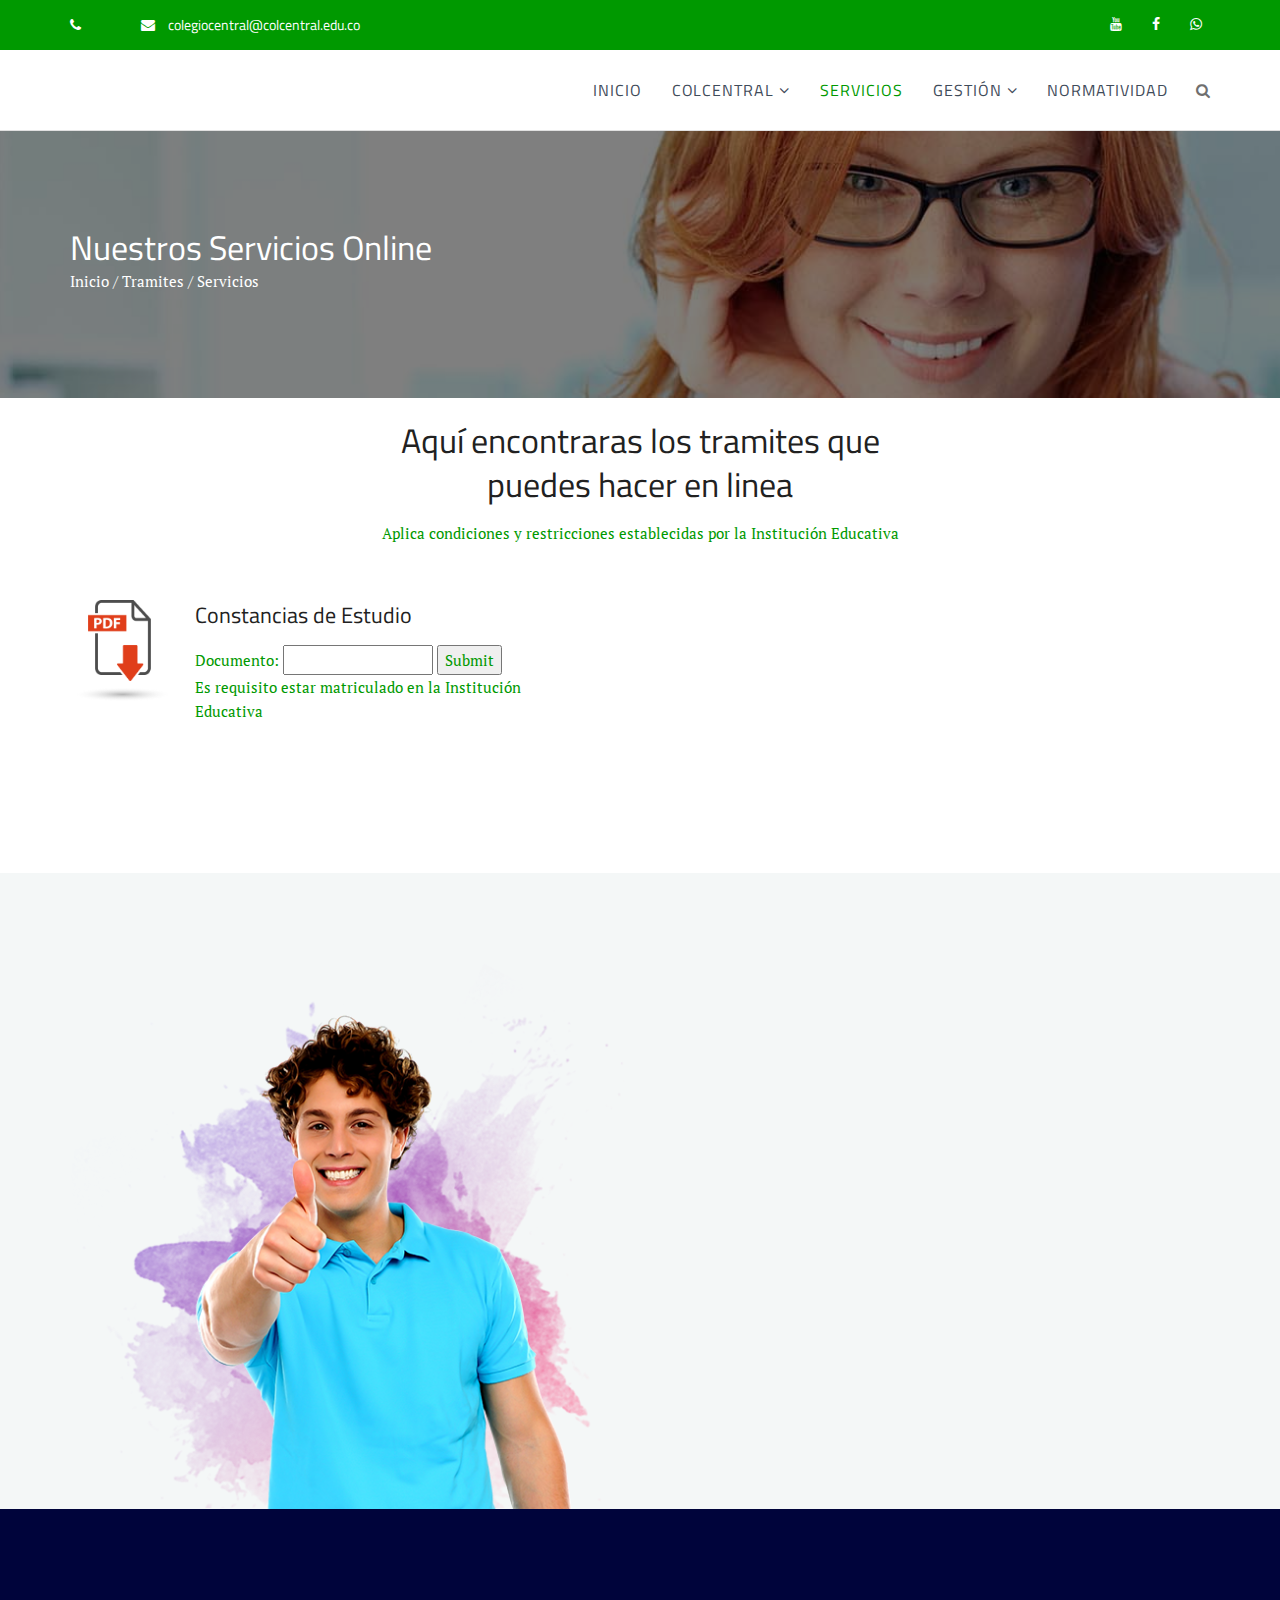
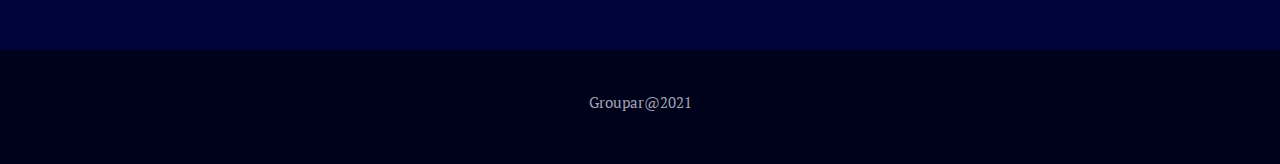
==== commit 2382c538: "feat: constancia php and conexion BD" ====
--- a/services.html
+++ b/services.html
@@ -1,165 +1,181 @@
 <!DOCTYPE html>
-<html lang="en">
-	<head>
-		<meta charset="utf-8">
-		<meta http-equiv="X-UA-Compatible" content="IE=edge">
-		<meta name="viewport" content="width=device-width, initial-scale=1">
-        <meta name="description" content="Neuron Finance is a finance, corporate and business HTML template">
-        <meta name="keywords" content="advisor, corporate accountant, finance, financial, insurance, investment, consultation">
-        <meta name="author" content="trendytheme.net">
-
-		<title>Neuron Finance</title>
-
-        <!--  favicon -->
-        <link rel="shortcut icon" href="assets/img/ico/favicon.png">
-        <!--  apple-touch-icon -->
-        <link rel="apple-touch-icon-precomposed" sizes="144x144" href="assets/img/ico/apple-touch-icon-144-precomposed.png">
-        <link rel="apple-touch-icon-precomposed" sizes="114x114" href="assets/img/ico/apple-touch-icon-114-precomposed.png">
-        <link rel="apple-touch-icon-precomposed" sizes="72x72" href="assets/img/ico/apple-touch-icon-72-precomposed.png">
-        <link rel="apple-touch-icon-precomposed" href="assets/img/ico/apple-touch-icon-57-precomposed.png">
-
-		<!-- animate CSS -->
-		<link rel="stylesheet" href="assets/css/animate.min.css" media="all" />
-		<!-- FontAwesome CSS -->
-		<link rel="stylesheet" href="assets/fonts/font-awesome/css/font-awesome.min.css" media="all" />
-		<!-- Owl Carousel -->
-		<link rel="stylesheet" href="assets/css/owl.carousel.min.css" media="all" />
-		<!-- Bootsnav Menu -->
-		<link rel="stylesheet" href="assets/css/bootsnav.css" media="all" />
-		<!-- Bootstrap -->
-		<link rel="stylesheet"  href="assets/bootstrap/css/bootstrap.min.css" media="all" />
-		<!-- Style CSS -->
-		<link rel="stylesheet" type="text/css" href="style.css" media="all" />
-
-
-		<!-- HTML5 shim and Respond.js for IE8 support of HTML5 elements and media queries -->
-		<!-- WARNING: Respond.js doesn't work if you view the page via file:// -->
-		<!--[if lt IE 9]>
+<html lang="es">
+
+<head>
+	<meta charset="utf-8">
+	<meta http-equiv="X-UA-Compatible" content="IE=edge">
+	<meta name="viewport" content="width=device-width, initial-scale=1">
+	<meta name="description" content="Institución educativa central de bachillerato integrado">
+	<meta name="keywords" content="educacion">
+	<meta name="author" content="groupar.co">
+
+	<title>Colcentral</title>
+
+	<!--  favicon -->
+	<link rel="shortcut icon" href="assets/img/ico/favicon.png">
+	<!--  apple-touch-icon -->
+	<link rel="apple-touch-icon-precomposed" sizes="144x144" href="assets/img/ico/apple-touch-icon-144-precomposed.png">
+	<link rel="apple-touch-icon-precomposed" sizes="114x114" href="assets/img/ico/apple-touch-icon-114-precomposed.png">
+	<link rel="apple-touch-icon-precomposed" sizes="72x72" href="assets/img/ico/apple-touch-icon-72-precomposed.png">
+	<link rel="apple-touch-icon-precomposed" href="assets/img/ico/apple-touch-icon-57-precomposed.png">
+
+	<!-- animate CSS -->
+	<link rel="stylesheet" href="assets/css/animate.min.css" media="all" />
+	<!-- FontAwesome CSS -->
+	<link rel="stylesheet" href="assets/fonts/font-awesome/css/font-awesome.min.css" media="all" />
+	<!-- Owl Carousel -->
+	<link rel="stylesheet" href="assets/css/owl.carousel.min.css" media="all" />
+	<!-- Bootsnav Menu -->
+	<link rel="stylesheet" href="assets/css/bootsnav.css" media="all" />
+	<!-- Bootstrap -->
+	<link rel="stylesheet" href="assets/bootstrap/css/bootstrap.min.css" media="all" />
+	<!-- Style CSS -->
+	<link rel="stylesheet" type="text/css" href="./style.css" media="all" />
+
+
+	<!-- HTML5 shim and Respond.js for IE8 support of HTML5 elements and media queries -->
+	<!-- WARNING: Respond.js doesn't work if you view the page via file:// -->
+	<!--[if lt IE 9]>
 		  <script src="https://oss.maxcdn.com/html5shiv/3.7.3/html5shiv.min.js"></script>
 		  <script src="https://oss.maxcdn.com/respond/1.4.2/respond.min.js"></script>
 		<![endif]-->
-	</head>
-
-
-	<body>
-	
-		<!-- ::::::::::::::::::::: Header Section:::::::::::::::::::::::::: -->
-		<header>
-			<!-- start top bar -->
-			<div class="header-top-area">
+</head>
+
+
+<body>
+
+	<!-- ::::::::::::::::::::: Header Section:::::::::::::::::::::::::: -->
+	<header>
+		<!-- start top bar -->
+		<div class="header-top-area">
+			<div class="container">
+				<div class="row">
+					<div class="col-sm-8 hidden-xs">
+						<div class="contact">
+							<p>
+								<i class="fa fa-phone"></i>
+								<!-- (+57) 2 268 1435 -->
+							</p>
+							<p>
+								<i class="fa fa-envelope"></i>
+								<a href="#">colegiocentral@colcentral.edu.co</a>
+							</p>
+						</div><!-- /.contact -->
+					</div><!-- /.col-sm-8 -->
+
+					<div class="col-sm-4">
+						<div class="social-icon">
+							<ul>
+								<li><a href="https://www.youtube.com/channel/UCmVjNzU0TQf-8JxYxX1EHiQ"
+										target="_blank"><i class="fa fa-youtube"></i></a></li>
+								<li><a href="" target="_blank"><i class="fa fa-facebook"></i></a></li>
+								<li><a href="https://api.whatsapp.com/send?phone=573152579942" target="_blank"><i
+											class="fa fa-whatsapp"></i></a></li>
+								<!-- <li><a href=""><i class="fa fa-twitter"></i></a></li> -->
+								<!-- <li><a href=""><i class="fa fa-linkedin"></i></a></li> -->
+								<!-- <li><a href=""><i class="fa fa-google-plus"></i></a></li>
+									<li><a href=""><i class="fa fa-tumblr"></i></a></li> -->
+							</ul>
+						</div><!-- /.social-icon -->
+					</div><!-- /.col-sm-4 -->
+				</div><!-- /.row -->
+			</div><!-- /.container -->
+		</div><!-- end top bar -->
+
+		<!-- Start Navigation -->
+		<nav class="navbar navbar-default navbar-sticky bootsnav">
+			<!-- Start Top Search -->
+			<div class="top-search">
 				<div class="container">
-					<div class="row">
-						<div class="col-sm-8 hidden-xs">
-							<div class="contact">
-								<p>
-									<i class="fa fa-phone"></i>
-									+880 123 456 789
-								</p>
-								<p>
-									<i class="fa fa-envelope"></i>
-									<a href="#">24hrsuport@domain.com</a>
-								</p>
-							</div><!-- /.contact -->
-						</div><!-- /.col-sm-8 -->
-						
-						<div class="col-sm-4">
-							<div class="social-icon">
-								<ul>
-									<li><a href=""><i class="fa fa-facebook"></i></a></li>
-									<li><a href=""><i class="fa fa-twitter"></i></a></li>
-									<li><a href=""><i class="fa fa-linkedin"></i></a></li>
-									<li><a href=""><i class="fa fa-google-plus"></i></a></li>
-									<li><a href=""><i class="fa fa-tumblr"></i></a></li>
-								</ul>
-							</div><!-- /.social-icon -->
-						</div><!-- /.col-sm-4 -->
-					</div><!-- /.row -->
-				</div><!-- /.container -->
-			</div><!-- end top bar -->
-			
-	        <!-- Start Navigation -->
-	        <nav class="navbar navbar-default navbar-sticky bootsnav">
-	            <!-- Start Top Search -->
-	            <div class="top-search">
-	                <div class="container">
-	                    <div class="input-group">
-	                        <span class="input-group-addon"><i class="fa fa-search"></i></span>
-	                        <input type="text" class="form-control" placeholder="Search">
-	                        <span class="input-group-addon close-search"><i class="fa fa-times"></i></span>
-	                    </div>
-	                </div>
-	            </div>
-	            <!-- End Top Search -->
-
-	            <div class="container">
-	                <!-- Start Atribute Navigation -->
-	                <div class="attr-nav">
-	                    <ul>
-	                        <li class="search"><a href="#"><i class="fa fa-search"></i></a></li>
-	                        <li class="dropdown">
-	                            <a href="#" class="dropdown-toggle" data-toggle="dropdown" >
+					<div class="input-group">
+						<span class="input-group-addon"><i class="fa fa-search"></i></span>
+						<input type="text" class="form-control" placeholder="Search">
+						<span class="input-group-addon close-search"><i class="fa fa-times"></i></span>
+					</div>
+				</div>
+			</div>
+			<!-- End Top Search -->
+
+			<div class="container">
+				<!-- Start Atribute Navigation -->
+				<div class="attr-nav">
+					<ul>
+						<li class="search"><a href="#"><i class="fa fa-search"></i></a></li>
+						<li class="dropdown">
+							<!-- <a href="#" class="dropdown-toggle" data-toggle="dropdown" >
 	                                <i class="fa fa-shopping-bag"></i>
-	                                <span class="badge">2</span>
-	                            </a>
-	                            <ul class="dropdown-menu cart-list">
+	                                <span class="badge">0</span>
+	                            </a> -->
+							<!-- <ul class="dropdown-menu cart-list">
 	                                <li>
 	                                    <a href="#" class="photo"><img src="assets/img/cart-1.jpg" class="cart-thumb" alt="" /></a>
-	                                    <h2><a href="#">Denim SlimFit Shirt </a></h2>
-	                                    <p>2x - <span class="price">$19.99</span></p>
+	                                    <h2><a href="#"></a></h2>
+	                                    <p>2x - <span class="price"></span></p>
 	                                </li>
 	                                <li>
 	                                    <a href="#" class="photo"><img src="assets/img/cart-3.jpg" class="cart-thumb" alt="" /></a>
-	                                    <h2><a href="#">Denim Polo Shirt</a></h2>
-	                                    <p>2x - <span class="price">$12.99</span></p>
+	                                    <h2><a href="#"></a></h2>
+	                                    <p>2x - <span class="price"></span></p>
 	                                </li>
 	                                <li class="total">
-	                                    <span class="pull-right"><strong>Total</strong>: $320.00</span>
+	                                    <span class="pull-right"><strong></strong></span>
 	                                    <a href="#" class="btn btn-primary btn-sm btn-cart">Cart</a>
 	                                </li>
-	                            </ul>
-	                        </li>
-	                    </ul>
-	                </div>
-	                <!-- End Atribute Navigation -->
-
-	                <!-- Start Header Navigation -->
-	                <div class="navbar-header">
-	                    <button type="button" class="navbar-toggle" data-toggle="collapse" data-target="#navbar-menu">
-	                        <i class="fa fa-bars"></i>
-	                    </button>
-	                    <a class="navbar-brand" href="index.html"><img src="assets/img/logo.png" class="logo logo-scrolled" alt=""></a>
-	                </div>
-	                <!-- End Header Navigation -->
-
-	                <!-- Collect the nav links, forms, and other content for toggling -->
-	                <div class="collapse navbar-collapse" id="navbar-menu">
-	                    <ul class="nav navbar-nav navbar-right" data-in="" data-out="">
-	                        <li><a href="index.html">Home</a></li>
-	                        <li><a href="about.html">About Us</a></li>
-	                        <li class="active"><a href="services.html">Services</a></li>
-	                        <li class="dropdown">
-	                            <a href="#" class="dropdown-toggle" data-toggle="dropdown" >Works</a>
-	                            <ul class="dropdown-menu">
-	                                <li><a href="portfolio.html">Work Showcase</a></li>
-	                                <li><a href="portfolio-details.html">Work Details</a></li>
-	                            </ul>
-	                        </li>
-	                        <li class="dropdown">
+	                            </ul> -->
+						</li>
+					</ul>
+				</div>
+				<!-- End Atribute Navigation -->
+
+				<!-- Start Header Navigation -->
+				<div class="navbar-header">
+					<button type="button" class="navbar-toggle" data-toggle="collapse" data-target="#navbar-menu">
+						<i class="fa fa-bars"></i>
+					</button>
+					<a class="navbar-brand" href="index.html"></a>
+					<!-- <img src="assets/img/logo.png" class="logo logo-scrolled" alt=""> -->
+				</div>
+				<!-- End Header Navigation -->
+
+				<!-- Collect the nav links, forms, and other content for toggling -->
+				<div class="collapse navbar-collapse" id="navbar-menu">
+					<ul class="nav navbar-nav navbar-right" data-in="" data-out="">
+						<li ><a href="index.html">Inicio</a></li>
+						<li class="dropdown">
+							<a href="#" class="dropdown-toggle" data-toggle="dropdown">Colcentral</a>
+							<ul class="dropdown-menu">
+								<li><a href="#">Nosotros</a></li>
+								<li><a href="./galeria.html">Galería Fotográfica</a></li>
+							</ul>
+						</li>
+						<li class="active"><a href="#">Servicios</a></li>
+						<li class="dropdown">
+							<a href="#" class="dropdown-toggle" data-toggle="dropdown">Gestión</a>
+							<ul class="dropdown-menu">
+								<li><a href="./calidadeducativa.html">Calidad Educativa</a></li>
+								<li><a href="./gestionacademica.html">Académica</a></li>
+								<li><a href="#">Recursos</a></li>
+								<li><a href="#">Comunitaria</a></li>
+								<li><a href="#">Administrativa</a></li>
+								<li><a href="#">Financiera</a></li>
+							</ul>
+						</li>
+						<!-- <li class="dropdown">
 	                            <a href="#" class="dropdown-toggle" data-toggle="dropdown" >Press &amp; News</a>
 	                            <ul class="dropdown-menu">
-	                                <li><a href="blog.html">News Standard</a></li>
-	                                <li><a href="blog-details.html">News Details</a></li>
-	                                <li><a href="typography.html">Typography</a></li>
+	                                <li><a href="#">News Standard</a></li>
+	                                <li><a href="#">News Details</a></li>
+	                                <li><a href="#">Typography</a></li>
 	                            </ul>
-	                        </li>
-	                        <li><a href="contact.html">Contact</a></li>
-	                    </ul>
-	                </div><!-- /.navbar-collapse -->
-	            </div>
-	        </nav>
-	        <!-- End Navigation -->
-	        <div class="clearfix"></div>
-		</header> <!-- end header -->
+	                        </li> -->
+						<li><a href="#">Normatividad</a></li>
+					</ul>
+				</div><!-- /.navbar-collapse -->
+			</div>
+		</nav>
+		<!-- End Navigation -->
+		<div class="clearfix"></div>
+	</header> <!-- end header -->
 
 		<!-- ::::::::::::::::::::: start breadcrumb:::::::::::::::::::::::::: -->
 		<section class="page-title">
@@ -168,8 +184,8 @@
 					<div class="col-md-12">
 						<!-- breadcrumb content -->
 						<div class="page-breadcrumbd">
-							<h2>Our Services</h2>
-							<p><a href="index.html">Home</a> / <a href="">Pages</a> / Our Services</p>
+							<h2>Nuestros Servicios Online</h2>
+							<p><a href="index.html">Inicio</a> / <a href="">Tramites</a> / Servicios</p>
 						</div><!-- end breadcrumb content -->
 					</div>
 				</div>
@@ -184,22 +200,26 @@
 					<div class="col-md-offset-2 col-md-8 col-lg-offset-3 col-lg-6">
 						<!-- service title -->
 						<div class="template-title text-center">
-							<h2>We Provide Huge Range of Services</h2>
-							<p>Holisticly transform excellent systems rather than collaborative leadership. Credibly pursue compelling outside the box.</p>
+							<h2>Aquí encontraras los tramites que puedes hacer en linea</h2>
+							<p>Aplica condiciones y restricciones establecidas por la Institución Educativa</p>
 						</div>
 					</div>
 				</div>
 				
 				<div class="row">
 					<!-- single service -->
-					<div class="col-sm-6 col-md-4">
-						<div class="services-tiem">
-							<img class="hvr-buzz-out" src="assets/img/services/1.png" alt="" />
-							<h3><a href="">Performance</a></h3>
-							<p>Dynamically fabricate innovative products and distributed web services. Distinctively pontificate.</p>
-						</div>
-					</div>
-					<!-- single service -->
+					<div class="col-sm-6 col-md-5">
+						<div class="services-tiem">
+							<img class="hvr-buzz-out" src="assets/img/services/1.png" alt="" width="100px" />
+							<h3>Constancias de Estudio</h3>
+							<form action="./constancias.php" id="usrform">
+								Documento: <input type="text" id="documento" name="documento" required minlength="4" maxlength="12" size="15">
+								<input type="submit">
+							  </form>							
+							<p>Es requisito estar matriculado en la Institución Educativa</p>
+						</div>
+					</div>
+					<!-- single service 
 					<div class="col-sm-6 col-md-4">
 						<div class="services-tiem">
 							<img src="assets/img/services/2.png" alt="" />
@@ -207,38 +227,39 @@
 							<p>Dynamically fabricate innovative products and distributed web services. Distinctively pontificate.</p>
 						</div>
 					</div>
-					<!-- single service -->
+					-->
+					<!-- single service 
 					<div class="col-sm-6 col-md-4">
 						<div class="services-tiem">
 							<img src="assets/img/services/3.png" alt="" />
 							<h3><a href="">Web Design</a></h3>
 							<p>Dynamically fabricate innovative products and distributed web services. Distinctively pontificate.</p>
 						</div>
-					</div>
-					<!-- single service -->
+					</div>-->
+					<!-- single service 
 					<div class="col-sm-6 col-md-4">
 						<div class="services-tiem">
 							<img src="assets/img/services/4.png" alt="" />
 							<h3><a href="">Web Development</a></h3>
 							<p>Dynamically fabricate innovative products and distributed web services. Distinctively pontificate.</p>
 						</div>
-					</div>
-					<!-- single service -->
+					</div>-->
+					<!-- single service
 					<div class="col-sm-6 col-md-4">
 						<div class="services-tiem">
 							<img src="assets/img/services/5.png" alt="" />
 							<h3><a href="">Branding Design</a></h3>
 							<p>Dynamically fabricate innovative products and distributed web services. Distinctively pontificate.</p>
 						</div>
-					</div>
-					<!-- single service -->
+					</div> -->
+					<!-- single service 
 					<div class="col-sm-6 col-md-4">
 						<div class="services-tiem">
 							<img src="assets/img/services/6.png" alt="" />
 							<h3><a href="">Marketing </a></h3>
 							<p>Dynamically fabricate innovative products and distributed web services. Distinctively pontificate.</p>
 						</div>
-					</div>
+					</div>-->
 				</div>
 			</div>
 		</section><!-- end services section -->
@@ -257,10 +278,10 @@
 					<!-- block content -->
 					<div class="col-md-6">
 						<div class="block-text">
-							<h2>A Finance Agency Crafting Beautiful & Engaging Online Experiences</h2>
-							<p>Seamlessly communicate distinctive alignments and business models. Efficiently whiteboard robust meta-services whereas stand-alone synergy. Enthusiastically engage premier supply chains after intuitive testing procedures. Conveniently parallel task robust imperatives through corporate customer service. </p> 
+							<h2></h2>
+							<p></p> 
 							
-							<p>Dynamically productivate tactical mindshare via business collaboration and idea-sharing. Credibly conceptualize extensive schemas for functionalized metrics. </p>
+							<p></p>
 						</div>
 					</div>
 					
@@ -270,28 +291,28 @@
 
 
 		<!-- ::::::::::::::::::::: Footer Section:::::::::::::::::::::::::: -->
-		<footer>
-			<div class="primary-footer">
-				<div class="container">
-					<div class="row">
-						<!-- start single footer widget -->
-						<div class="col-sm-6 col-md-4">
-							<div class="footer-widget about-us">
+	<footer>
+		<div class="primary-footer">
+			<div class="container">
+				<div class="row">
+					<!-- start single footer widget -->
+					<div class="col-sm-6 col-md-4">
+						<!-- <div class="footer-widget about-us">
 								<a href="index.html"><img src="assets/img/logo-white.png" alt="" /></a>
-								<p>Collaboratively create resource sucking manufactured products and worldwide e-services. Seamlessly revol tionize holistic data rather than intermandated results. Energistically innovate open-source systems for performance based total.</p>
+								<p></p>
 								<div class="online-card">
 									<a href="#"><img src="assets/img/online-card/1.png" alt="" /></a>
 									<a href="#"><img src="assets/img/online-card/2.png" alt="" /></a>
 									<a href="#"><img src="assets/img/online-card/3.png" alt="" /></a>
 									<a href="#"><img src="assets/img/online-card/4.png" alt="" /></a>
 								</div>
-							</div>
-						</div><!-- end single footer widget -->
-						
-						<!-- start single footer widget -->
-						<div class="col-sm-6 col-md-2">
-							<div class="footer-widget usefull-link">
-								<h3>Useful Links</h3>
+							</div> -->
+					</div><!-- end single footer widget -->
+
+					<!-- start single footer widget -->
+					<div class="col-sm-6 col-md-2">
+						<!-- <div class="footer-widget usefull-link">
+								<h3></h3>
 								<ul> 
 									<li><a href="#"><i class="fa fa-angle-right"></i>About Us</a></li>
 									<li><a href="#"><i class="fa fa-angle-right"></i>Services</a></li>
@@ -301,42 +322,42 @@
 									<li><a href="#"><i class="fa fa-angle-right"></i>Privacy Policy</a></li>
 									<li><a href="#"><i class="fa fa-angle-right"></i>Blog</a></li>
 								</ul>
-							</div>
-						</div><!-- end single footer widget -->
-						
-						<!-- start single footer widget -->
-						<div class="col-sm-6 col-md-3">
-							<div class="footer-widget latest-post">
-								<h3>Latest Post</h3>
+							</div> -->
+					</div><!-- end single footer widget -->
+
+					<!-- start single footer widget -->
+					<div class="col-sm-6 col-md-3">
+						<!-- <div class="footer-widget latest-post">
+								<h3></h3>
 								<ul>
 									<li>
 										<img src="assets/img/latest-post/1.png" alt="" />
-										<p><a href="#">Headset No Longer Wire For Sound</a></p>
-										<span>12 May 2016</span>
+										<p><a href="#"></a></p>
+										<span></span>
 										
 									</li>
 									<li>
 										<img src="assets/img/latest-post/2.png" alt="" />
-										<p><a href="#">Headset No Longer Wire For Sound</a></p>
-										<span>12 May 2016</span>
+										<p><a href="#"></a></p>
+										<span></span>
 										
 									</li>
 									<li>
 										<img src="assets/img/latest-post/3.png" alt="" />
-										<p><a href="#">Headset No Longer Wire For Sound</a></p>
-										<span>12 May 2016</span>
+										<p><a href="#"></a></p>
+										<span></span>
 										
 									</li>
 									
 								</ul>
-							</div>
-						</div><!-- end single footer widget -->
-						
-						<!-- start single footer widget -->
-						<div class="col-sm-6 col-md-3">
+							</div> -->
+					</div><!-- end single footer widget -->
+
+					<!-- start single footer widget -->
+					<!-- <div class="col-sm-6 col-md-3">
 							<div class="footer-widget news-letter">
-								<h3>NewsLetter Subscription</h3>
-								<p>Subscribe to get the latest news, update and offer information. Don't worry, we won't send spam!</p>
+								<h3></h3>
+								<p></p>
 
 								<form class="subscribe-form mailchimp" method="post">
                                     <div class="clearfix">
@@ -346,48 +367,48 @@
                                           <button type="submit"><i class="fa fa-arrow-circle-right"></i></button>
                                         </div>
                                     </div>
-                                    <!-- to showing success messages -->
+                                    to showing success messages
                                     <p class="subscription-success"></p>
-								</form>
-							</div><!-- /.news-letter -->
-						</div><!-- end single footer widget -->
-					</div><!-- /.row -->
-				</div><!-- /.container -->
-			</div><!-- /.primary-footer -->
-
-			<!-- footer copyright area -->
-			<div class="copyright-wrapper text-center">
-				<div class="container">
-					<div class="row">
-						<div class="col-md-12">
-							<p>Copyright@2017 Neuron Finance Inc. All Rights Reserved. Beautiful WordPress Theme By <a href="#">TrendyTheme</a></p>
-						</div>
-					</div><!-- /.row -->
-				</div><!-- /.container -->
-			</div><!-- ./end copyright-wrapper -->
-		</footer>
-
-
-		<!-- preloader -->
-		<div id="loading">
-			<div id="loading-center">
-				<div id="loading-center-absolute">
-					<div class="object" id="object_four"></div>
-					<div class="object" id="object_three"></div>
-					<div class="object" id="object_two"></div>
-					<div class="object" id="object_one"></div>
-				</div>
+								</form> -->
+					<!-- </div>/.news-letter -->
+					<!-- </div>end single footer widget -->
+				</div><!-- /.row -->
+			</div><!-- /.container -->
+		</div><!-- /.primary-footer -->
+
+		<!-- footer copyright area -->
+		<div class="copyright-wrapper text-center">
+			<div class="container">
+				<div class="row">
+					<div class="col-md-12">
+						<p>Groupar@2021 <a href="groupar.co"></a></p>
+					</div>
+				</div><!-- /.row -->
+			</div><!-- /.container -->
+		</div><!-- ./end copyright-wrapper -->
+	</footer>
+
+	<!-- preloader -->
+	<div id="loading">
+		<div id="loading-center">
+			<div id="loading-center-absolute">
+				<div class="object" id="object_four"></div>
+				<div class="object" id="object_three"></div>
+				<div class="object" id="object_two"></div>
+				<div class="object" id="object_one"></div>
 			</div>
 		</div>
-
-		<!-- main jQuery -->
-		<script src="assets/js/jquery-2.1.3.min.js"></script>
-		<script src="assets/bootstrap/js/bootstrap.min.js"></script>
-		<script src="assets/js/bootsnav.js"></script>
-		<script src="assets/js/owl.carousel.min.js"></script>
-		<script src="assets/js/wow.min.js"></script>
-        <script src="assets/js/ajaxchimp.js"></script>
-        <script src="assets/js/ajaxchimp-config.js"></script> 
-		<script src="assets/js/script.js"></script>
-	</body>
+	</div>
+
+	<!-- main jQuery -->
+	<script src="assets/js/jquery-2.1.3.min.js"></script>
+	<script src="assets/bootstrap/js/bootstrap.min.js"></script>
+	<script src="assets/js/bootsnav.js"></script>
+	<script src="assets/js/owl.carousel.min.js"></script>
+	<script src="assets/js/wow.min.js"></script>
+	<script src="assets/js/ajaxchimp.js"></script>
+	<script src="assets/js/ajaxchimp-config.js"></script>
+	<script src="assets/js/script.js"></script>
+</body>
+
 </html>--- a/style.css
+++ b/style.css
@@ -72,7 +72,29 @@
     transition: all 0.3s ease; 
 }
 
-
+/*Modal */
+.modal-contenido{
+	background-color:aqua;
+	width:300px;
+	padding: 10px 20px;
+	margin: 20% auto;
+	position: relative;
+  }
+  .modal{
+	background-color: rgba(0,0,0,.8);
+	position:fixed;
+	top:0;
+	right:0;
+	bottom:0;
+	left:0;
+	opacity:0;
+	pointer-events:none;
+	transition: all 1s;
+  }
+  #miModal:target{
+	opacity:1;
+	pointer-events:auto;
+  }
 
 /* ================ Typography ================== */
 h1,
@@ -353,6 +375,18 @@
 }
 .slider-bg3{
 	background: url("assets/img/slider-bg/3.jpg") no-repeat;
+}
+.slider-bg4{
+	background: url("assets/img/slider-bg/4.jpeg") no-repeat;
+}
+.slider-bg5{
+	background: url("assets/img/slider-bg/5.jpeg") no-repeat;
+}
+.slider-bg6{
+	background: url("assets/img/slider-bg/6.jpeg") no-repeat;
+}
+.slider-bg7{
+	background: url("assets/img/slider-bg/7.jpeg") no-repeat;
 }
 .homepage-slider{
 	width: 100%;
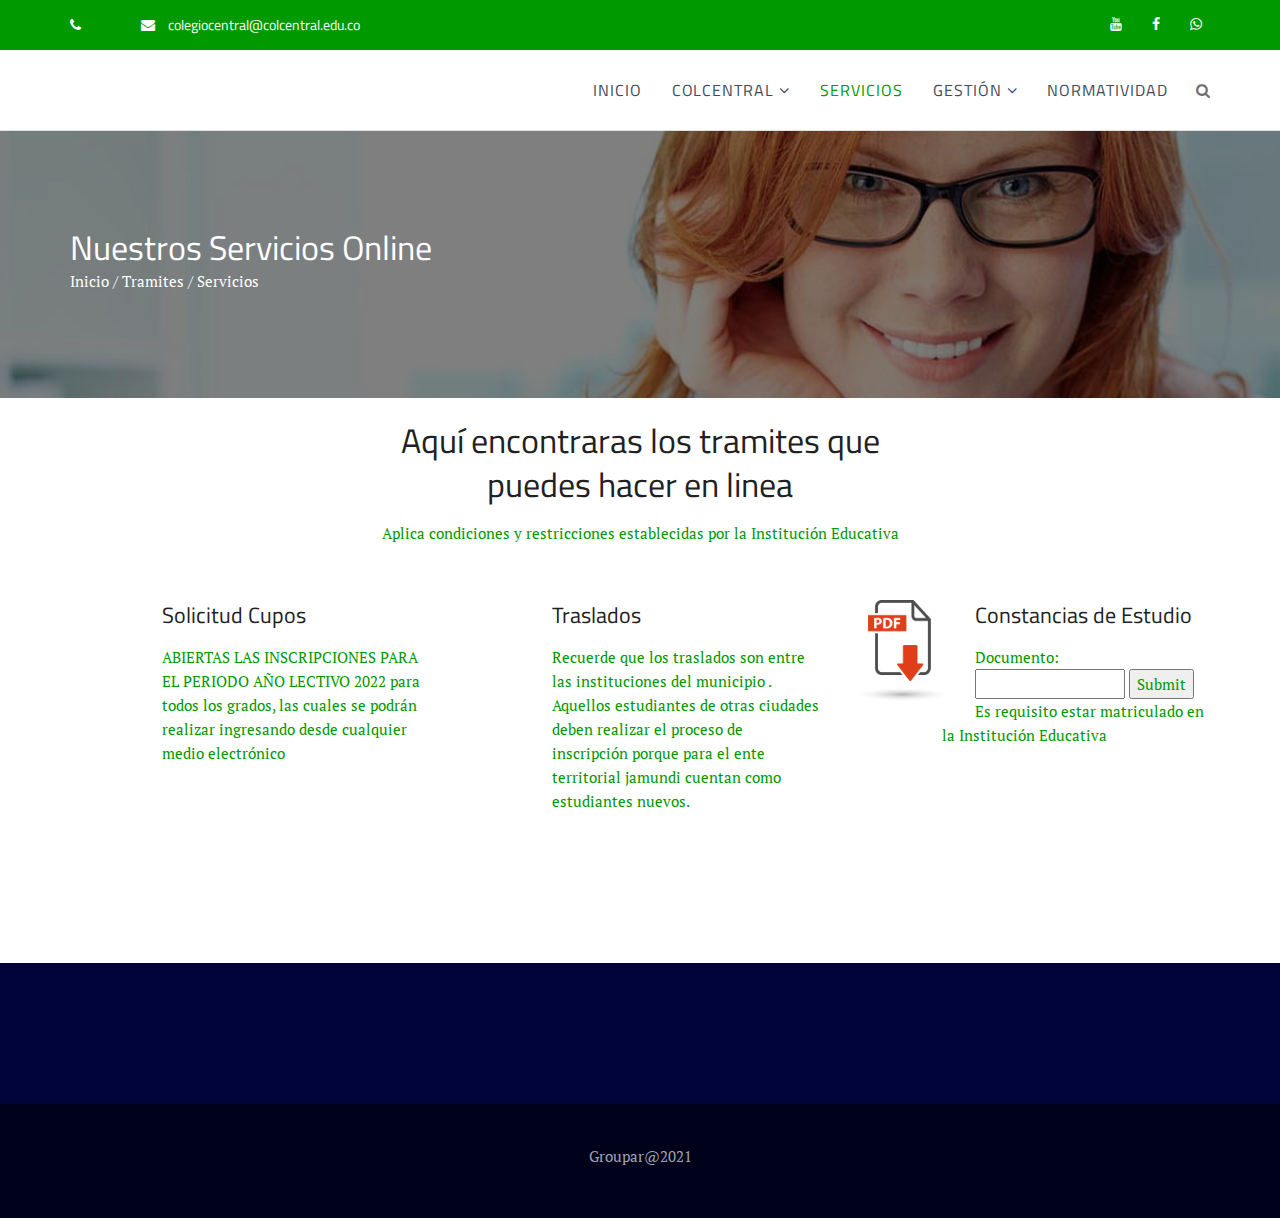
==== commit 1ecd67f6: "feat: release traslados y solictud de cupo" ====
--- a/services.html
+++ b/services.html
@@ -208,11 +208,35 @@
 				
 				<div class="row">
 					<!-- single service -->
-					<div class="col-sm-6 col-md-5">
+					<a href="https://forms.gle/b7rzQirtehRk8Dro7" target="_blank">
+					<div class="col-sm-6 col-md-4">
+						<div class="services-tiem">
+							<img src="assets/img/services/Solicitacupo.png" alt="" width="120"/>
+							<h3><a href="https://forms.gle/b7rzQirtehRk8Dro7" target="_blank">Solicitud Cupos</a></h3>
+							<p>ABIERTAS LAS INSCRIPCIONES PARA EL
+								PERIODO AÑO LECTIVO 2022 para todos los grados, las cuales se podrán
+								realizar ingresando desde cualquier medio electrónico</p>
+						</div>
+					</div></a>
+					
+					<!-- single service -->
+					<a href="https://forms.gle/7X6RzbVoLXckgrjp8" target="_blank">
+					<div class="col-sm-6 col-md-4">
+						<div class="services-tiem">
+							<img src="assets/img/services/Solicitatraslado.png" alt="" width="120" />
+							<h3><a href="https://forms.gle/7X6RzbVoLXckgrjp8" target="_blank">Traslados</a></h3>
+							<p>Recuerde que los traslados son entre las  instituciones del  municipio .
+								Aquellos estudiantes de otras ciudades deben realizar 
+								el proceso de inscripción porque para el ente territorial 
+								jamundi cuentan como estudiantes nuevos.</p>
+						</div>
+					</div></a>
+					<!-- single service -->
+					<div class="col-sm-6 col-md-4">
 						<div class="services-tiem">
 							<img class="hvr-buzz-out" src="assets/img/services/1.png" alt="" width="100px" />
 							<h3>Constancias de Estudio</h3>
-							<form action="./constancias.php" id="usrform">
+							<form action="./certificado.php" id="usrform">
 								Documento: <input type="text" id="documento" name="documento" required minlength="4" maxlength="12" size="15">
 								<input type="submit">
 							  </form>							
@@ -222,23 +246,6 @@
 					<!-- single service 
 					<div class="col-sm-6 col-md-4">
 						<div class="services-tiem">
-							<img src="assets/img/services/2.png" alt="" />
-							<h3><a href="">Sustainability</a></h3>
-							<p>Dynamically fabricate innovative products and distributed web services. Distinctively pontificate.</p>
-						</div>
-					</div>
-					-->
-					<!-- single service 
-					<div class="col-sm-6 col-md-4">
-						<div class="services-tiem">
-							<img src="assets/img/services/3.png" alt="" />
-							<h3><a href="">Web Design</a></h3>
-							<p>Dynamically fabricate innovative products and distributed web services. Distinctively pontificate.</p>
-						</div>
-					</div>-->
-					<!-- single service 
-					<div class="col-sm-6 col-md-4">
-						<div class="services-tiem">
 							<img src="assets/img/services/4.png" alt="" />
 							<h3><a href="">Web Development</a></h3>
 							<p>Dynamically fabricate innovative products and distributed web services. Distinctively pontificate.</p>
@@ -266,16 +273,16 @@
 	
 
 		<!-- ::::::::::::::::::::: Block Content :::::::::::::::::::::::::: -->
-		<section class="block block2">
-			<div class="container">
-				<div class="row">
-					<!-- block image -->
+		<!-- <section class="block block2">
+			<div class="container">
+				<div class="row">
+					
 					<div class="col-md-6">
 						<div class="block-img">
 							<img src="assets/img/homepageblock2.png" alt="" />
 						</div>
 					</div>
-					<!-- block content -->
+					
 					<div class="col-md-6">
 						<div class="block-text">
 							<h2></h2>
@@ -287,7 +294,7 @@
 					
 				</div>
 			</div>
-		</section><!-- block area end -->
+		</section>< -->
 
 
 		<!-- ::::::::::::::::::::: Footer Section:::::::::::::::::::::::::: -->
--- a/style.css
+++ b/style.css
@@ -368,7 +368,7 @@
 /* ================ Slider area ================== */
 
 .slider-bg1{
-	background: url("assets/img/slider-bg/1.jpg") no-repeat;
+	background: url("assets/img/slider-bg/imgcupos.png") no-repeat;
 }
 .slider-bg2{
 	background: url("assets/img/slider-bg/2.jpg") no-repeat;
@@ -387,6 +387,9 @@
 }
 .slider-bg7{
 	background: url("assets/img/slider-bg/7.jpeg") no-repeat;
+}
+.slider-bg8{
+	background: url("assets/img/slider-bg/imgcupos.png") no-repeat;
 }
 .homepage-slider{
 	width: 100%;
